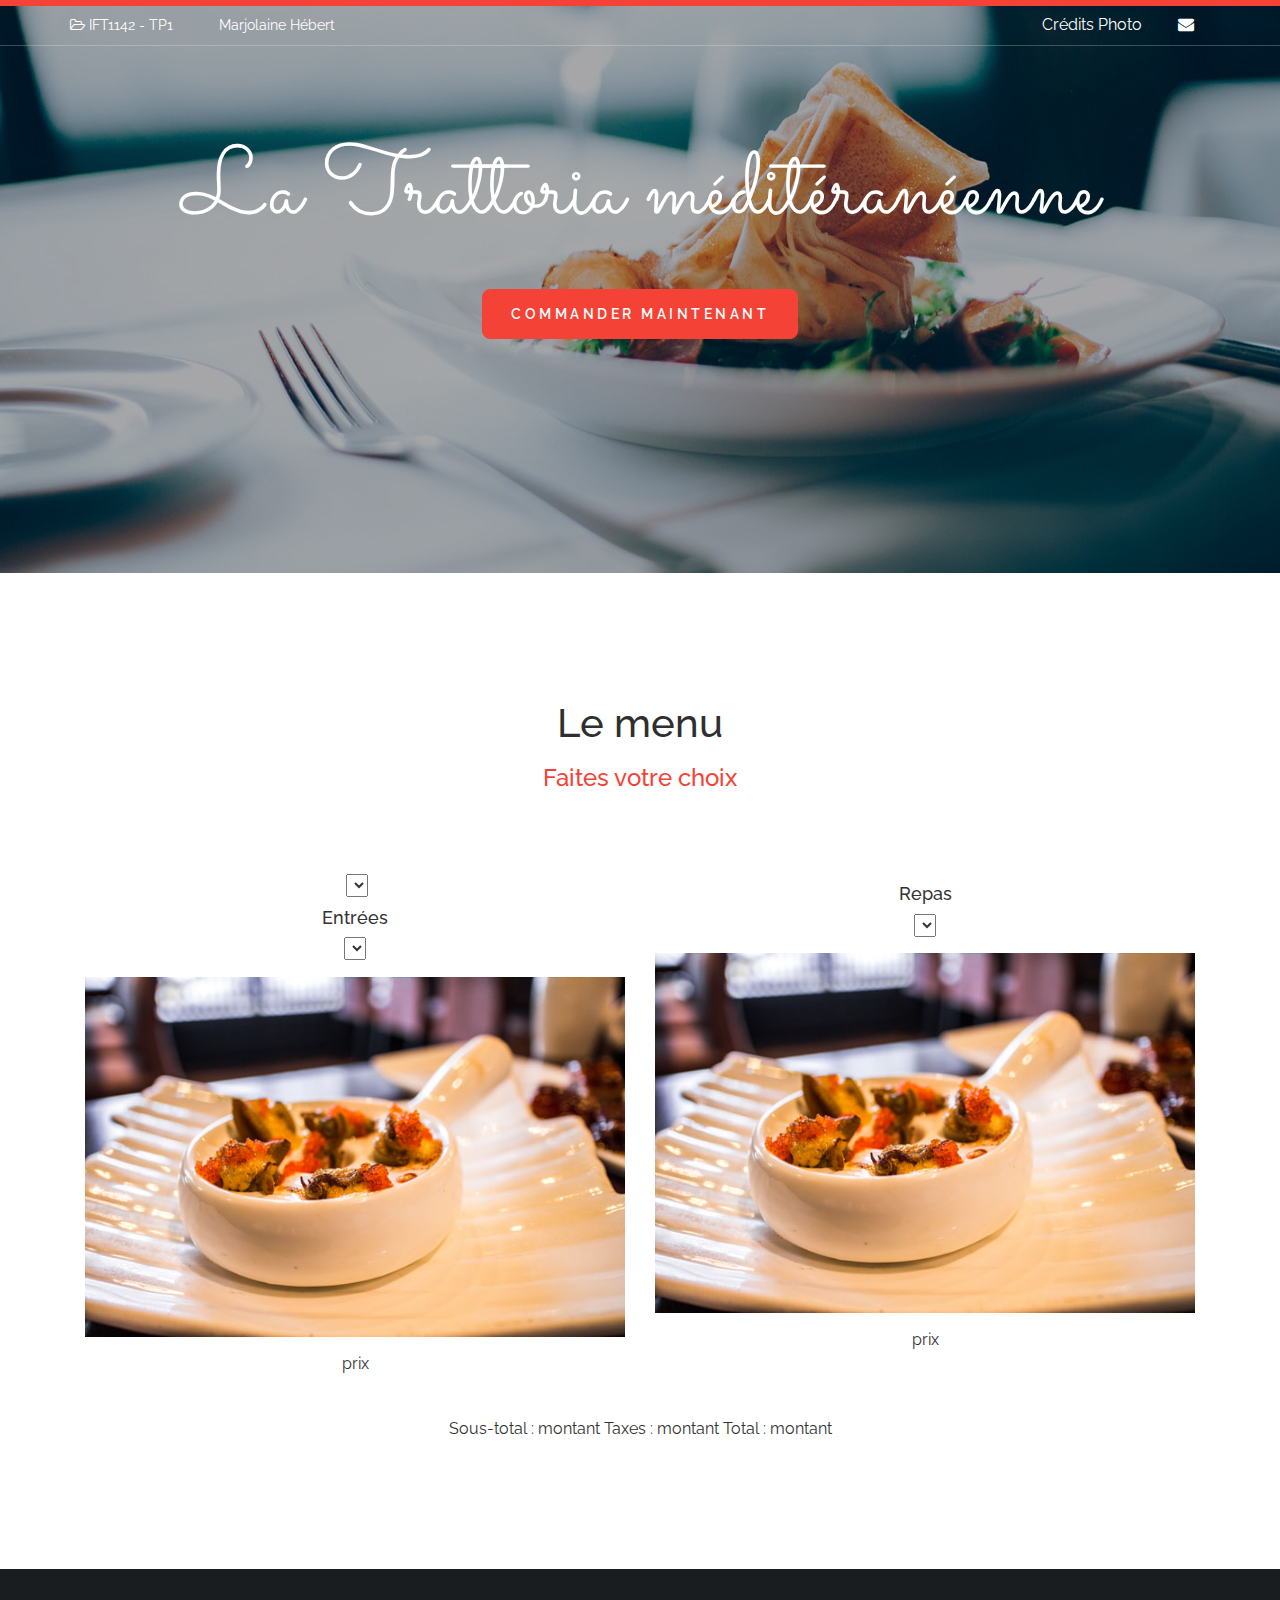
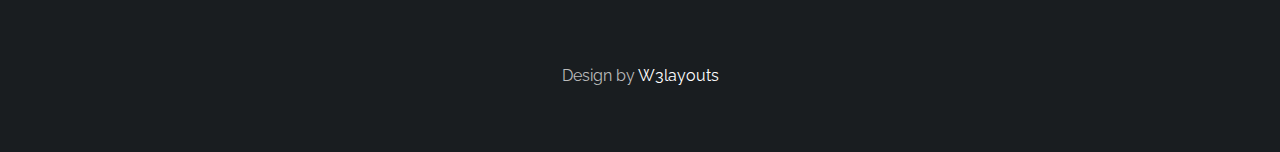
==== index.html @ 5210edce "index" ====
<!--A Design by W3layouts
Author: W3layout
Author URL: http://w3layouts.com
License: Creative Commons Attribution 3.0 Unported
License URL: http://creativecommons.org/licenses/by/3.0/
-->
<!DOCTYPE html>
<html lang="en">
<head>
	<title>IFT1142-TP1 - Marjolaine Hébert</title>
<meta name="viewport" content="width=device-width, initial-scale=1">
<meta http-equiv="Content-Type" content="text/html; charset=utf-8" />
<meta name="keywords" content="TP1 effectué par Marjolaine Hébert dans le cours IFT1142" />
<!-- bootstrap-css -->
<link href="css/bootstrap.css" rel="stylesheet" type="text/css" media="all" />
<!-- css -->
<link rel="stylesheet" href="css/style.css" type="text/css" media="all" />
<!-- font-awesome icons -->
<link href="css/font-awesome.css" rel="stylesheet"> 
<!-- light-box -->
<link rel="stylesheet" href="css/lightbox.css">
<script src="js/SmoothScroll.min.js"></script>
</head>

<body onLoad="chargerSel();">
	<!-- banniere -->
	<div class="banner bordure-rouge">
		<!-- identification -->
		<div class="top-banner">
			<div class="container">
				<div class="top-banner-left">
					<ul>
						<li><i class="fa fa-folder-open-o" aria-hidden="true"></i> IFT1142 - TP1</li>
						<li>Marjolaine Hébert</li>
					</ul>
				</div>
				<div class="top-banner-right">
					<ul>
						<li><a href="credits.html">Crédits Photo</li>
						<li><a class="facebook" href="mailto:marjolaine.hebert@umontreal.ca"><i class="fa fa-envelope" aria-hidden="true"></i></a></li>
					</ul>
				</div>
			</div>
		</div>
		<!-- grosse image avec texte et bouton dessus -->
		<div class="header">
			<div class="container">
				<div class="logo grand-titre">
					<h1>
						<a href="index.html">La Trattoria méditéranéenne</a>
					</h1>
					<a class="btn btn-primary" href="index.html#menu">Commander maintenant</a>
				</div>
			</div>
		</div>
	</div>
	<!-- //banniere -->

	<!-- Le menu -->
	<div class="services" id="menu">
		<div class="container py-xl">
			<div class="services-heading">
				<h2>Le menu</h2>
				<h3 class="rouge text-center pb-lg">Faites votre choix</h3>
			</div>
			
			<!-- conteneur les entrées -->
			<div id="plat-entree" class="col-sm-6 pb-md text-center">
				<img src="" id="imgEntree">
				<select id="selEntree" onChange="choixEntree();"></select>
				<h4>Entrées</h4>
				<select></select>
				<img src="images/escargots.jpg" class="img-responsive py-sm">
				<p>prix</p>
			</div>

			<!-- conteneur plats principaux -->
			<div id="plat-entree" class="col-sm-6 pb-md text-center">
				<h4>Repas</h4>
				<select></select>
				<img src="images/escargots.jpg" class="img-responsive py-sm">
				<p>prix</p>
			</div>

			<!-- conteneur prix -->
			<div id="afficher-prix" class="col-xs-12 col-12 text-center">
				Sous-total : montant
				Taxes : montant
				Total : montant
			</div>
			
		</div>
	</div>
	<!-- //menu -->
	
	<!-- footer -->
	<div class="w3-agile-footer">
		<div class="container">
			<div class="agileits-w3layouts-copyright">
				<p>Design by <a href="http://w3layouts.com/"> W3layouts</a> </p>
			</div>
		</div>
	</div>
	<!-- //footer -->
</body>	
</html>
---- css/style.css ----
/*--A Design by W3layouts 
Author: W3layout
Author URL: http://w3layouts.com
License: Creative Commons Attribution 3.0 Unported
License URL: http://creativecommons.org/licenses/by/3.0/
--*/

@import url('https://fonts.googleapis.com/css2?family=Oswald:wght@200;300;400;469;500;600;700&family=Playfair+Display:ital,wght@0,400;0,500;0,600;0,700;0,800;0,900;1,400;1,500;1,600;1,700;1,800;1,900&family=Sacramento&display=swap');
@import url('https://fonts.googleapis.com/css2?family=Raleway:ital,wght@0,100;0,200;0,300;0,400;0,500;0,600;0,700;0,800;0,900;1,100;1,200;1,300;1,400;1,500;1,600;1,700;1,800;1,900&display=swap');
@import url('https://fonts.googleapis.com/css2?family=Sacramento&display=swap');


body a {
  transition: 0.5s all;
  -webkit-transition: 0.5s all;
  -o-transition: 0.5s all;
  -moz-transition: 0.5s all;
  -ms-transition: 0.5s all;
}
html, body{
    font-size: 100%;
	font-family: 'Raleway', sans-serif;
}
body{
	background:#FFFFFF;
}
/* bootstrap fix */
.btn{
    margin-top:3em;
    margin-bottom:3em; 
    text-transform:uppercase;
    font-weight:600;
    letter-spacing: 0.25em;
    padding:1em 2em;
    border-radius: 8px;
}
.btn-primary {
    color: #fff;
    background-color: #f44336;
    border-color: #f44336;
  }
  .btn-primary:hover,
  .btn-primary:focus,
  .btn-primary.focus,
  .btn-primary:active,
  .btn-primary.active,
  .open > .dropdown-toggle.btn-primary {
    color: #fff;
    background-color: #2f2f2f;
    border-color: #2f2f2f;
  }
.blanc{color:white;}
.rouge{color:#f44336;}
.bordure-rouge{border-top:6px solid #F44336}
.text-center{text-align: center;}
.align-center{margin-left:auto; margin-right:auto;}

.w3layouts-banner-top{
    padding: .2em 0;
    background: #F44336;
}
/*-- banner --*/
.banner{
    background: url(../images/1.jpg) no-repeat 0px 0px;
    background-size: cover;
    padding: 0em 0 12em;
}
.top-banner-left{
	float:left;
	width:40%;
}
.top-banner-left ul{
	padding:0;
	margin:0;
}
.top-banner-left ul li{
	display:inline-block;
	color:#fff;
	font-size:.875em;
}
.top-banner-left ul li a{
    color: #fff;
    font-size: 1em;
	text-decoration:none;
}
.top-banner-left ul li:nth-child(2) {
    margin-left: 3em;
}
.top-banner {
    padding: .5em 0;
    border-bottom: solid 1px rgba(255, 255, 255, 0.23);
}
.top-banner-right{
	float:right;
}
.top-banner-right ul{
	padding:0;
	margin:0;
}
.top-banner-right ul li{
	display:inline-block;
	margin:0 1em;
}
.top-banner-right ul li:nth-child(4){
	margin-right:0;
}
.top-banner-right ul li a{
	color:#fff;
	font-size:1em;
}
.top-banner-right ul li a:hover{
	color:#fd5c63;
}
.logo{
    float: left;
    margin: 1em 0 0 0;
}
.logo h1{
	margin:0;
}
.logo h1 a{
	color:#fff;
	font-size:1em;
	text-decoration:none;
	font-family: 'Sacramento', cursive;
}
.grand-titre{
    margin-top:6em;
    text-align: center;
    margin-left:auto; margin-right:auto;
    float:none;
}
.grand-titre h1 a{
    font-size:6rem !important;
}
/*-- top-nav --*/
.top-nav {
    margin: 2em 0 0 0;
	float: right;
}
.top-nav ul{
    padding: 0;
    margin: 0;
}
.top-nav ul li{
    display: inline-block;
    margin: 0 1em;
    /*float: left;*/
}
.top-nav ul li:nth-child(6){
	margin-right:0;
}
ul.nav.navbar-nav {
    float: right;
}
.navbar-default{
	background:none;
	border:none;
}
.navbar-default .navbar-nav > .open > a, .navbar-default .navbar-nav > .open > a:hover, .navbar-default .navbar-nav > .open > a:focus {
    background: none !important;
    box-shadow: 1px 0px 0px 0px rgba(72, 72, 72, 0);
}
.top-nav ul li a{
    color: #fff !important;
    font-size: 1em;
    margin: 0;
    text-decoration: none;
    padding: 0;
    font-weight: 700;
}
.top-nav ul li a:hover{
    color: #F44336 !important;
}
.top-nav ul li a.active{
    color: #F44336 !important;
}
ul.dropdown-menu {
    background: rgba(0, 0, 0, 0.24);
    box-shadow: 0 0 0;
    border: none;
    margin: 0;
    top: 2em;
    left: 0;
    min-width: 90px;
}
.dropdown-menu > li > a {
    display: block;
    padding: 0px 0px !important;
    clear: both;
    margin: .2em 0 !important;
    font-weight: normal;
    line-height: 1.42857143;
    color: #FFF !important;
    border: none !important;
}
.dropdown-menu > li > a:hover, .dropdown-menu > li > a:focus {
    background: none;
}
.dropdown-submenu {
    position: relative;
}

.dropdown-submenu>.dropdown-menu {
    top: 0;
    left: 103%;
    margin-top: -6px;
    margin-left: -1px;
    -webkit-border-radius: 0 6px 6px 6px;
    -moz-border-radius: 0 6px 6px;
    border-radius: 0 6px 6px 6px;
}

.dropdown-submenu:hover>.dropdown-menu {
    display: block;
}

.dropdown-submenu>a:after {
    display: block;
    content: " ";
    float: right;
    width: 0;
    height: 0;
    border-color: transparent;
    border-width: 5px 0 5px 5px;
    margin-top: 5px;
    margin-right: -10px;
}

.dropdown-submenu:hover>a:after {
    border-left-color: #fff;
}

.dropdown-submenu.pull-left {
    float: none;
}

.dropdown-submenu.pull-left>.dropdown-menu {
    left: -100%;
    margin-left: 10px;
    -webkit-border-radius: 6px 0 6px 6px;
    -moz-border-radius: 6px 0 6px 6px;
    border-radius: 6px 0 6px 6px;
}
.caret {
    margin-left: 14px;
}
.banner-slider {
    margin: 3em 0 0 0;
}
.agileits-banner-info{
    margin: 0 auto;
    text-align: center;
    width: 62%;
}
.agileits-banner-info h3{
    color: #FFFFFF;
    font-size: 2em;
    margin: 0;
    font-weight: 400;
    font-family: 'Raleway', sans-serif;
}
.agileits-banner-info p{
    color: #ffffff;
    font-size: .875em;
    margin: 1em 0 0 0;
    line-height: 1.8em;
    font-weight: 700;
    letter-spacing: 1px;
}
.agileits-banner-info a {
    color: #FFFFFF;
    font-size: 1em;
    padding: .5em 1em;
    display: inline-block;
    border: solid 2px #f44336;
    /*width: 15%;*/
    text-align: center;
    text-decoration: none;
    margin: 2em auto 0;
    font-weight: 700;
    letter-spacing: 1px;
    background: #f44336;
}
.agileits-banner-info a:hover{
    border: solid 2px #FFFFFF;
    background: none;
    color: #FFFFFF;
}
/* -- paddings --*/
.pt-sm{padding-top:1em;}
.pt-md{padding-top:2em;}
.pt-lg{padding-top:3em;}
.pt-xl{padding-top:4em;}

.pb-sm{padding-bottom:1em;}
.pb-md{padding-bottom:2em;}
.pb-lg{padding-bottom:3em;}
.pb-xl{padding-bottom:4em;}

.pl-sm{padding-left:1em;}
.pl-md{padding-left:2em;}
.pl-lg{padding-left:3em;}
.pl-xl{padding-left:4em;}

.pr-sm{padding-right:1em;}
.pr-md{padding-right:2em;}
.pr-lg{padding-right:3em;}
.pr-xl{padding-right:4em;}

.py-sm{padding-top:1em; padding-bottom:1em;}
.py-md{padding-top:2em; padding-bottom:2em;}
.py-lg{padding-top:3em; padding-bottom:3em;}
.py-xl{padding-top:4em; padding-bottom:4em;}

.px-sm{padding-top:1em; padding-bottom:1em;}
.px-md{padding-top:2em; padding-bottom:2em;}
.px-lg{padding-top:3em; padding-bottom:3em;}
.px-xl{padding-top:4em; padding-bottom:4em;}


/*--slider--*/
#slider2,
#slider3 {
  box-shadow: none;
  -moz-box-shadow: none;
  -webkit-box-shadow: none;
  margin: 0 auto;
}
.rslides_tabs li:first-child {
  margin-left: 0;
}
.rslides_tabs .rslides_here a {
  background: rgba(255,255,255,.1);
  color: #fff;
  font-weight: bold;
}
.events {
  list-style: none;
}
.callbacks_container {
  position: relative;
  float: left;
  width: 100%;
}
.callbacks {
  position: relative;
  list-style: none;
  overflow: hidden;
  width: 100%;
  padding: 0;
  margin: 0;
}
.callbacks li {
  position: absolute;
  width: 100%;
}
.callbacks img {
  position: relative;
  z-index: 1;
  height: auto;
  border: 0;
}
.callbacks .caption {
	display: block;
	position: absolute;
	z-index: 2;
	font-size: 20px;
	text-shadow: none;
	color: #fff;
	left: 0;
	right: 0;
	padding: 10px 20px;
	margin: 0;
	max-width: none;
	top: 10%;
	text-align: center;
}
.callbacks_nav {
    position: absolute;
    -webkit-tap-highlight-color: rgba(0,0,0,0);
    bottom: -50%;
    left: 0;
    opacity: 0.6;
    z-index: 3;
    text-indent: -9999px;
    overflow: hidden;
    text-decoration: none;
    width: 40px;
    height: 40px;
    background: transparent url("../images/arrows.png") no-repeat left top;
}
 .callbacks_nav:hover{
  	opacity: 0.3;
  }
.callbacks_nav.next {
  left: auto;
    background-position: right top;
  left: 95.5%;
 }
 .callbacks_nav.prev {
	right: auto;
	background-position:left top;
	left: 91%;
}
#slider3-pager a {
  display: inline-block;
}
#slider3-pager span{
  float: left;
}
#slider3-pager span{
	width:100px;
	height:15px;
	background:#fff;
	display:inline-block;
	border-radius:30em;
	opacity:0.6;
}
#slider3-pager .rslides_here a {
  background: #FFF;
  border-radius:30em;
  opacity:1;
}
#slider3-pager a {
  padding: 0;
}
#slider3-pager li{
	display:inline-block;
}
.rslides {
  position: relative;
  list-style: none;
  overflow: hidden;
  width: 100%;
  padding: 0;
}
.rslides li {
  backface-visibility: hidden;
  -webkit-backface-visibility: hidden;
  position: absolute;
  display:none;
  width: 100%;
  left: 0;
  top: 0;
}
.rslides li{
  position: relative;
  display: block;
  float: left;
}
.rslides img {
  height: auto;
  border: 0;
  }
.callbacks_tabs{
    list-style: none;
    position: absolute;
    top: 132%;
    left: 47%;
    padding: 0;
    margin: 0;
    display: block;
    z-index: 999;
}
.slider-top span{
	font-weight:600;
}
.callbacks_tabs li{
    display: inline-block;
    margin: 0;
}
/*----*/
.callbacks_tabs a{
 visibility: hidden;
}
.callbacks_tabs a:after {
    content: "\f111";
    font-size: 0;
    font-family: FontAwesome;
    visibility: visible;
    display: block;
    height: 10px;
    width: 10px;
    display: inline-block;
    background: #ffffff;
    border: 2px solid #ffffff;
    border-radius: 50%;
    -webkit-border-radius: 50%;
    -o-border-radius: 50%;
    -moz-border-radius: 50%;
    -ms-border-radius: 50%;
}
.callbacks_here a:after{
    background: #f44336;
    border: 2px solid #f44336;
}
/*-- services --*/
.services,.offer,.special,.w3-agile-footer,.w3l-about-top,.different,.team,.codes,.typography,.gallery,.contact{
	padding:4em 0;
}
.services-heading h2,.w3l-offer-heading h3,.wthree-special-heading h3,.w3-about-heading h2,.w3-different-heading h3,.agileits-team-heading h3,.contact-form h3,.w3ls-contact-grids h3{
	color: #2f2f2f;
    margin: 0;
    font-size: 2.5em;
    font-family: 'Raleway', sans-serif;
    text-align: center;
}
.w3-agileits-services-grids{
	margin:4em 0 0 0;
}
.w3-agileits-services-left{
    background: url(../images/2.jpg) no-repeat 0px 0px;
    background-size: cover;
    min-height: 570px;
}
.services-right-grid {
    text-align: center;
}
i.fa.fa-anchor, i.fa.fa-comment, i.fa.fa-heartbeat,i.fa.fa-magnet,i.fa.fa-thumbs-up {
    color: #F44336;
    font-size: 2em;
}
.services-icon{
    width: 70px;
    height: 70px;
    text-align: center;
    border: solid 2px #f1f1f1;
    padding: 1.2em 0 0 0;
    margin: 0 auto;
}
/* Radial In */
.hvr-radial-in {
  display: inline-block;
  vertical-align: middle;
  -webkit-transform: translateZ(0);
  transform: translateZ(0);
  box-shadow: 0 0 1px rgba(0, 0, 0, 0);
  -webkit-backface-visibility: hidden;
  backface-visibility: hidden;
  -moz-osx-font-smoothing: grayscale;
  position: relative;
  overflow: hidden;
  background: #F44336;
  -webkit-transition-property: color;
  transition-property: color;
  -webkit-transition-duration: 0.3s;
  transition-duration: 0.3s;
}
.hvr-radial-in:before {
    content: "";
    position: absolute;
    z-index: -1;
    top: 0;
    left: 0;
    right: 0;
    bottom: 0;
    background: #ffffff;
    border-radius: 100%;
    -webkit-transform: scale(2);
    transform: scale(2);
    -webkit-transition-property: transform;
    transition-property: transform;
    -webkit-transition-duration: 0.3s;
    transition-duration: 0.3s;
    -webkit-transition-timing-function: ease-out;
    transition-timing-function: ease-out;
}
.hvr-radial-in:hover, .hvr-radial-in:focus, .hvr-radial-in:active {
  color: white;
}
.services-right-grid:hover div.hvr-radial-in:before{
  -webkit-transform: scale(0);
  transform: scale(0);	
}
.services-right-grid:hover i.fa.fa-anchor,.services-right-grid:hover i.fa.fa-comment,.services-right-grid:hover i.fa.fa-heartbeat,.services-right-grid:hover i.fa.fa-magnet,.services-right-grid:hover  i.fa.fa-thumbs-up{
	color:#FFFFFF;
	transition: 0.5s all;
	-webkit-transition: 0.5s all;
	-o-transition: 0.5s all;
	-moz-transition: 0.5s all;
	-ms-transition: 0.5s all;	
}
.services-icon-info h5{
    color: #2f2f2f;
    font-size: 1em;
    font-weight: 600;
    margin: 1em 0 0 0;
}
.services-right-grids:nth-child(2){
	margin:2em 0;
}
.services-icon-info p{
    color: #999999;
    font-size: 1em;
    margin: 1em 0 0 0;
}
/*-- //services --*/
/*-- offer --*/
.offer{
	background:url(../images/3.jpg) no-repeat 0px 0px;
	background-size:cover;
	text-align:center;
}
.jarallax {
    position: relative;
    background-size: cover;
    background-repeat: no-repeat;
    background-position: 50% 50%;
}
.w3l-offer-heading h3 {
    color: #FFFFFF;
}
.agileinfo-offer-grid {
    margin: 4em 0 0 0;
}
.agileinfo-offer-grid h4 {
    color: #FFFFFF;
    background: #F44336;
    width: 100px;
    height: 100px;
    margin: 0 auto;
    line-height: 3em;
    font-size: 2em;
    font-weight: 700;
    border-radius: 50%;
	-webkit-border-radius: 50%;
	-ms-border-radius: 50%;
	-moz-border-radius: 50%;
	-o-border-radius: 50%;
}
.agileinfo-offer-grid h4 span {
    font-weight: 100;
}
.agileinfo-offer-grid h5{
    color: #FFFFFF;
    font-size: 1.5em;
    margin: 1em 0;
    font-weight: 700;
}
.agileinfo-offer-grid p{
    color: #FFFFFF;
    font-size: 1em;
    margin: 0 auto;
    line-height: 1.8em;
    width: 60%;
}
/*-- //offer --*/
/*-- special --*/
.special-grids{
	margin:4em 0 0 0;
}
.w3-agileits-special-grid-info{
    position: relative;
    overflow: hidden;
    padding: .5em;
    margin: 0 .5em;
    border: solid 5px #ececec;
}
.w3-agileits-special-grid-info img{
	width:100%;
}
.agile-special-grid-text h5{
    color: #2f2f2f;
    font-size: 1em;
    margin: 1em 0 0 0;
    line-height: 1.4em;
    font-weight: 700;
}
.agile-special-grid-text p{
    color: #f44336;
    font-size: 2em;
    margin: 1em 0 0 0;
    font-weight: 700;
}
.agile-special-grid-text p del{
    color: #999999;
    font-weight: 100;
}
.owl-theme .owl-controls {
    margin-top: 30px !important;
}
/*-- //special --*/
/*-- footer --*/
.w3-agile-footer{
    background: #191d20;
}
.footer-grid-heading h4{
    color: #ffffff;
    font-size: 2em;
    margin: 0;
}
.footer-grid-info {
    margin: 1em 0 0 0;
}
.footer-grid-info  p{
	margin:0;
    font-size: 1em;
    color: #BBBBBB;
    line-height: 1.8em;
}
.footer-grid-info p span{
	display:block;
}
.footer-grid-info p span a{
    color: #BBBBBB;	
	text-decoration:none;
}
.footer-grid-info p span a:hover{
    color: #ffffff;
}
.footer-grid-info ul{
	padding:0;
	margin:0;
}
.footer-grid-info ul li{
	display:block;
}
.footer-grid-info ul li a{
    font-size: 1em;
    color: #BBBBBB;
    line-height: 1.8em;
	text-decoration:none;
}
.footer-grid-info ul li a:hover{
	color: #ffffff;
}
.social-grid{
    margin: 1em 0 0 0;	
}
.social {
    margin: 1em 0 0 0;
}
.social ul{
	padding:0;
	margin:0;
}
.social ul li{
	display:inline-block;
}
.social ul li a {
	color: #333;
    text-align: center;
}
.social ul li a i.fa.fa-facebook{
    height: 40px;
    width: 40px;
    background: #383838;
    line-height: 40px;
    color: #FFF;
    border-radius: 50%;
	-webkit-border-radius: 50%;
	-moz-border-radius: 50%;
	-o-border-radius: 50%;
	-ms-border-radius: 50%;
	transition:0.5s all;
	-webkit-transition:0.5s all;
	-moz-transition:0.5s all;
	-o-transition:0.5s all;
	-ms-transition:0.5s all;
}
.social ul li a i.fa.fa-facebook:hover {
    height: 40px;
    width: 40px;
    line-height: 40px;
	background: #3b5998;
}
.social ul li a i.fa.fa-twitter{
    height: 40px;
    width: 40px;
    background: #383838;
    line-height: 40px;
    color: #FFF;
    border-radius: 50%;
	-webkit-border-radius: 50%;
	-moz-border-radius: 50%;
	-o-border-radius: 50%;
	-ms-border-radius: 50%;
	transition:0.5s all;
	-webkit-transition:0.5s all;
	-moz-transition:0.5s all;
	-o-transition:0.5s all;
	-ms-transition:0.5s all;
}
.social ul li a i.fa.fa-twitter:hover{
    height: 40px;
    width: 40px;
    line-height: 40px;
	background: #1da1f2;
}
.social ul li a i.fa.fa-rss{
    height: 40px;
    width: 40px;
    background: #383838;
    line-height: 40px;
    color: #FFF;
    border-radius: 50%;
	-webkit-border-radius: 50%;
	-moz-border-radius: 50%;
	-o-border-radius: 50%;
	-ms-border-radius: 50%;
	transition:0.5s all;
	-webkit-transition:0.5s all;
	-moz-transition:0.5s all;
	-o-transition:0.5s all;
	-ms-transition:0.5s all;
}
.social ul li a i.fa.fa-rss:hover{
    height: 40px;
    width: 40px;
    line-height: 40px;
	background: #f26522;
}
.social ul li a i.fa.fa-vk{
    height: 40px;
    width: 40px;
    background: #383838;
    line-height: 40px;
    color: #FFF;
    border-radius: 50%;
	-webkit-border-radius: 50%;
	-moz-border-radius: 50%;
	-o-border-radius: 50%;
	-ms-border-radius: 50%;
	transition:0.5s all;
	-webkit-transition:0.5s all;
	-moz-transition:0.5s all;
	-o-transition:0.5s all;
	-ms-transition:0.5s all;
}
.social ul li a i.fa.fa-vk:hover{
    height: 40px;
    width: 40px;
    line-height: 40px;
	background: #45668e;
}
.social ul li:nth-child(2){
	margin:0 .5em;
}
.social ul li:nth-child(3){
	margin:0 .5em 0 0;
}
.footer-grid-info form input[type="email"] {
    background: #fff;
    box-shadow: none !important;
    padding: 10px 10px;
    color: #BBBBBB;
    font-size: .875em;
    width: 100% !important;
    font-weight: 400;
    border: 1px solid #BBBBBB;
    margin: 0 0 1em 0;
}
.footer-grid-info form input[type="email"]:focus {
    outline: none;
}
.footer-grid-info form input[type="submit"] {
    border: solid 2px #F44336;
    color: #ffffff;
    font-size: 1em;
    padding: .4em 2em;
    text-decoration: none;
    background: #F44336;
	transition:0.5s all;
	-webkit-transition:0.5s all;
	-moz-transition:0.5s all;
	-o-transition:0.5s all;
	-ms-transition:0.5s all;
}
.footer-grid-info form input[type="submit"]:hover{
	color:#FFFFFF;
	border: solid 2px #FFFFFF;
	background:none;
}
.agileits-w3layouts-copyright {
    text-align: center;
    margin: 2em 0 0 0;
}
.agileits-w3layouts-copyright p{
	margin:0;
    font-size: 1em;
    color: #BBBBBB;
}
.agileits-w3layouts-copyright p a{
    color: #FFFFFF;	
	text-decoration:none;
}
.agileits-w3layouts-copyright p a:hover{
	color: #BBBBBB;
}
/*-- //footer --*/
/*-- to-top --*/
#toTop {
	display: none;
	text-decoration: none;
	position: fixed;
	bottom: 20px;
	right: 2%;
	overflow: hidden;
	z-index: 999; 
	width: 40px;
	height: 40px;
	border: none;
	text-indent: 100%;
	background: url(../images/arrow.png) no-repeat 0px 0px;
}
#toTopHover {
	width: 40px;
	height: 40px;
	display: block;
	overflow: hidden;
	float: right;
	opacity: 0;
	-moz-opacity: 0;
	filter: alpha(opacity=0);
}
/*-- //to-top --*/
/*-- about --*/
.about-banner{
    padding: 0em 0 2em !important;
}
.w3-about-heading h2 {
	color:#FFFFFF;
}
.w3ls-about-info img{
	width:100%;
}
.w3ls-about-info p{
	color:#999999;
	margin:1em 0 0 ;
	font-size:1em;
	line-height:1.8em;
}
/*-- //about --*/
/*-- different --*/
.different{
    background: url(../images/1.jpg) no-repeat 0px 0px;
    background-size: cover;
}
.w3-different-heading h3{
    color: #FFF;
}
.w3agile-different-info p{
    text-align: center;
    margin: 3em auto 0;
    font-size: 1em;
    color: #FFFFFF;
    width: 73%;
    line-height: 1.8em;	
}
.w3agile-button {
    margin: 3em 0 0 0;
    text-align: center;
}
.w3agile-button a{
    border: solid 2px #f44336;
    color: #FFFFFF;
    font-size: 1em;
    padding: .5em 2em;
    text-decoration: none;
    background: #f44336;
}
.w3agile-button a:hover{
    border: solid 2px #FFFFFF;
    color: #FFFFFF;
	background:none;
}
.jarallax {
    position: relative;
    background-size: cover;
    background-repeat: no-repeat;
    background-position: 50% 50%;
}
/*-- //different --*/
/*-- team --*/
.team{
    padding: 4em 0;
}
.team-heading{
	text-align:center;
}
.team-grids {
    margin: 4em 0 0 0;
}
.ih-item.circle {
    position: relative;
    width: 220px;
    height: 220px;
    border-radius: 50%;
	-webkit-border-radius: 50%;
	-moz-border-radius: 50%;
	-o-border-radius: 50%;
	-ms-border-radius: 50%;
    margin: 0 auto;
}
.ih-item.circle .img {
  position: relative;
  width: 220px;
  height: 220px;
  border-radius: 50%;
}
.ih-item.circle .img:before {
  position: absolute;
  display: block;
  content: '';
  width: 100%;
  height: 100%;
  border-radius: 50%;
  box-shadow: inset 0 0 0 16px rgba(255, 255, 255, 0.6), 0 1px 2px rgba(0, 0, 0, 0.3);
  -webkit-transition: all 0.35s ease-in-out;
  -moz-transition: all 0.35s ease-in-out;
  transition: all 0.35s ease-in-out;
}
.ih-item.circle .img img {
    border-radius: 50%;
    width: 100%;
}
.ih-item.circle .info {
  position: absolute;
  top: 0;
  bottom: 0;
  left: 0;
  right: 0;
  text-align: center;
  border-radius: 50%;
  -webkit-backface-visibility: hidden;
  backface-visibility: hidden;
}
.ih-item.circle.effect10 .img {
  z-index: 11;
  -webkit-transform: scale(1);
  -moz-transform: scale(1);
  -ms-transform: scale(1);
  -o-transform: scale(1);
  transform: scale(1);
  -webkit-transition: all 0.35s ease-in-out;
  -moz-transition: all 0.35s ease-in-out;
  transition: all 0.35s ease-in-out;
}
.ih-item.circle.effect10.colored .info {
  background: #1a4a72;
}
.ih-item.circle.effect10 .info {
    background: #F44336;
    opacity: 0;
    -webkit-transform: scale(0);
    -moz-transform: scale(0);
    -ms-transform: scale(0);
    -o-transform: scale(0);
    transform: scale(0);
    -webkit-transition: all 0.35s ease-in-out;
    -moz-transition: all 0.35s ease-in-out;
    transition: all 0.35s ease-in-out;
}
.ih-item.circle.effect10 .info h3 {
  color: #fff;
  position: relative;
  letter-spacing: 2px;
  font-size: 22px;
  text-shadow: 0 0 1px white, 0 1px 2px rgba(0, 0, 0, 0.3);
}
.ih-item.circle.effect10 .info p {
  color: #bbb;
  font-style: italic;
  font-size: 12px;
  border-top: 1px solid rgba(255, 255, 255, 0.5);
}
.ih-item.circle.effect10:hover .info {
  visibility: visible;
  opacity: 1;
  -webkit-transform: scale(1);
  -moz-transform: scale(1);
  -ms-transform: scale(1);
  -o-transform: scale(1);
  transform: scale(1);
}

.ih-item.circle.effect10.top_to_bottom .info h3 {
  margin: 0 30px;
  padding: 25px 0 0 0;
  height: 78px;
}
.ih-item.circle.effect10.top_to_bottom .info p {
  margin: 0 30px;
  padding: 5px;
}
.ih-item.circle.effect10.top_to_bottom:hover .img {
  -webkit-transform: translateY(50px) scale(0.5);
  -moz-transform: translateY(50px) scale(0.5);
  -ms-transform: translateY(50px) scale(0.5);
  -o-transform: translateY(50px) scale(0.5);
  transform: translateY(50px) scale(0.5);
}

.ih-item.circle.effect10.bottom_to_top .info h3 {
    margin: 6.5em 0 1em 0;
    font-size: 1.2em;
    color: #FFF;
    font-weight: 700;
}
.ih-item.circle.effect10.bottom_to_top .info p {
  margin: 0 30px;
  padding: 5px;
}
.ih-item.circle.effect10.bottom_to_top:hover .img {
  -webkit-transform: translateY(-50px) scale(0.5);
  -moz-transform: translateY(-50px) scale(0.5);
  -ms-transform: translateY(-50px) scale(0.5);
  -o-transform: translateY(-50px) scale(0.5);
  transform: translateY(-50px) scale(0.5);
}
.team-icons ul{
	padding:0;
	margin:0;
}
.team-icons ul li{
	display:inline-block;
}
.team-icons ul li:nth-child(2){
	margin:0 1em;
}
.team-icons ul li a{
	color: #FFFFFF;
    text-align: center;	
}
.team-icons ul li a:hover{
	opacity:.5;
}
/*-- //team --*/
/*-- icons --*/
.codes a {
    color: #999;
}
.icon-box {
    padding: 8px 15px;
    background: rgba(149, 149, 149, 0.18);
    margin: 1em 0 1em 0;
    border: 5px solid #ffffff;
    text-align: left;
    -moz-box-sizing: border-box;
    -webkit-box-sizing: border-box;
    box-sizing: border-box;
    font-size: 1em;
    transition: 0.5s all;
    -webkit-transition: 0.5s all;
    -o-transition: 0.5s all;
    -ms-transition: 0.5s all;
    -moz-transition: 0.5s all;
    cursor: pointer;
} 
.icon-box:hover {
	background: #f44336;
    transition: 0.5s all;
    -webkit-transition: 0.5s all;
    -o-transition: 0.5s all;
    -ms-transition: 0.5s all;
    -moz-transition: 0.5s all;
}
.icon-box:hover i.fa {
	color:#fff !important;
}
.icon-box:hover a.agile-icon {
	color:#fff !important;
}
.codes .bs-glyphicons li {
    float: left;
    width: 12.5%;
    height: 115px;
    padding: 10px; 
    line-height: 1.4;
    text-align: center;  
    font-size: 12px;
    list-style-type: none;	
}
.codes .bs-glyphicons .glyphicon {
    margin-top: 5px;
    margin-bottom: 10px;
    font-size: 24px;
}
.codes .glyphicon {
    position: relative;
    top: 1px;
    display: inline-block;
    font-family: 'Glyphicons Halflings';
    font-style: normal;
    font-weight: 400;
    line-height: 1;
    -webkit-font-smoothing: antialiased;
    -moz-osx-font-smoothing: grayscale;
	color: #777;
} 
.codes .bs-glyphicons .glyphicon-class {
    display: block;
    text-align: center;
    word-wrap: break-word;
}
h3.icon-subheading {
    font-size: 2em;
    color: #f44336 !important;
    margin: 30px 0 15px;
}
h3.agileits-icons-title {
    text-align: center;
    font-size: 2em;
    color: #2f2f2f;
    font-weight: 700;
    margin: 0;
}
.icons a {
    color: #999;
}
.icon-box i {
    margin-right: 10px !important;
    font-size: 20px !important;
    color: #282a2b !important;
}
.icons .bs-glyphicons li {
    float: left;
    width: 18%;
    height: 115px;
    padding: 10px;
    line-height: 1.4;
    text-align: center;
    font-size: 12px;
    list-style-type: none;
    background:rgba(149, 149, 149, 0.18);
    margin: 1%;
}
.icons .bs-glyphicons .glyphicon {
    margin-top: 5px;
    margin-bottom: 10px;
    font-size: 24px;
	color: #282a2b;
}
.icons .glyphicon {
    position: relative;
    top: 1px;
    display: inline-block;
    font-family: 'Glyphicons Halflings';
    font-style: normal;
    font-weight: 400;
    line-height: 1;
    -webkit-font-smoothing: antialiased;
    -moz-osx-font-smoothing: grayscale;
	color: #777;
} 
.icons .bs-glyphicons .glyphicon-class {
    display: block;
    text-align: center;
    word-wrap: break-word;
}
ul.bs-glyphicons-list {
    padding: 0;
    margin: 0;
}
/*-- //icons --*/
/*-- typography --*/
h3.hdg {
    font-size: 2.5em;
	color:#000 !important;
}
.show-grid [class^=col-] {
    background: #fff;
  text-align: center;
  margin-bottom: 10px;
  line-height: 2em;
  border: 10px solid #f0f0f0;
}
.show-grid [class*="col-"]:hover {
  background: #e0e0e0;
}
.grid_3{
	margin-bottom:2em;
}
.xs h3, h3.m_1{
	color:#000;
	font-size:1.7em;
	font-weight:300;
	margin-bottom: 1em;
}
.grid_3 p{
  color: #555;
  font-size: 0.85em;
  margin-bottom: 1em;
  font-weight: 300;
}
.grid_4{
	background:none;
}
.label {
  font-weight: 300 !important;
  border-radius:4px;
}  
.grid_5{
	background:none;
	padding:2em 0;
}
.grid_5 h3, .grid_5 h2, .grid_5 h1, .grid_5 h4, .grid_5 h5, h3.hdg {
	margin-bottom:1em;
	color: #333;
}
.table > thead > tr > th, .table > tbody > tr > th, .table > tfoot > tr > th, .table > thead > tr > td, .table > tbody > tr > td, .table > tfoot > tr > td {
  border-top: none !important;
}
.tab-content > .active {
  display: block;
  visibility: visible;
}
.pagination > .active > a, .pagination > .active > span, .pagination > .active > a:hover, .pagination > .active > span:hover, .pagination > .active > a:focus, .pagination > .active > span:focus {
  z-index: 0;
}
.badge-primary {
  background-color: #03a9f4;
}
.badge-success {
  background-color: #8bc34a;
}
.badge-warning {
  background-color: #ffc107;
}
.badge-danger {
  background-color: #e51c23;
}
.grid_3 p{
  line-height: 2em;
  color: #888;
  font-size: 0.9em;
  margin-bottom: 1em;
  font-weight: 300;
}
.bs-docs-example {
  margin: 1em 0;
}
section#tables  p {
 margin-top: 1em;
}
.tab-container .tab-content {
  border-radius: 0 2px 2px 2px;
  border: 1px solid #e0e0e0;
  padding: 16px;
  background-color: #ffffff;
}
.table td, .table>tbody>tr>td, .table>tbody>tr>th, .table>tfoot>tr>td, .table>tfoot>tr>th, .table>thead>tr>td, .table>thead>tr>th {
  padding: 15px!important;
}
.table > thead > tr > th, .table > tbody > tr > th, .table > tfoot > tr > th, .table > thead > tr > td, .table > tbody > tr > td, .table > tfoot > tr > td {
  font-size: 0.9em;
  color: #555;
  border-top: none !important;
}
.tab-content > .active {
  display: block;
  visibility: visible;
}
.label {
  font-weight: 300 !important;
}
.label {
  padding: 4px 6px;
  border: none;
  text-shadow: none;
}
.nav-tabs {
  margin-bottom: 1em;
}
.alert {
  font-size: 0.85em;
}
h1.t-button,h2.t-button,h3.t-button,h4.t-button,h5.t-button {
	line-height:1.8em;
  margin-top:0.5em;
  margin-bottom: 0.5em;
}
li.list-group-item1 {
  line-height: 2.5em;
}
.input-group {
  margin-bottom: 20px;
  }
.in-gp-tl{
	padding:0;
}
.in-gp-tb{
	padding-right:0;
}
.list-group {
  margin-bottom: 48px;
}
ol {
  margin-bottom: 44px;
}
h2.typoh2{
    margin: 0 0 10px;
}
@media (max-width:768px){
.grid_5 {
	padding: 0 0 1em;
}
.grid_3 {
	margin-bottom: 0em;
}
}
@media (max-width:640px){
	h1, .h1, h2, .h2, h3, .h3 {
		margin-top: 0px;
		margin-bottom: 0px;
	}
	.grid_5 h3, .grid_5 h2, .grid_5 h1, .grid_5 h4, .grid_5 h5, h3.hdg, h3.bars {
		margin-bottom: .5em;
	}
	.progress {
		height: 10px;
		margin-bottom: 10px;
	}
	ol.breadcrumb li,.grid_3 p,ul.list-group li,li.list-group-item1 {
		font-size: 14px;
	}
	.breadcrumb {
		margin-bottom: 10px;
	}
	.well {
		font-size: 14px;
		margin-bottom: 10px;
	}
	h2.typoh2 {
		font-size: 1.5em;
	}
.grid_4 {
    margin-top: 30px;
}
}
@media (max-width:480px){
	.table h1 {
		font-size: 26px;
	}
	.table h2 {
		font-size: 23px;
	}
	.table h3 {
		font-size: 20px;
	}
	.label {
		font-size: 53%;
	}
	.alert,p {
		font-size: 14px;
	}
	.pagination {
		margin: 20px 0 0px;
	}
}
@media (max-width: 320px){
	.grid_4 {
		margin-top: 18px;
	}
	.alert, p,ol.breadcrumb li, .grid_3 p,.well, ul.list-group li, li.list-group-item1,a.list-group-item {
		font-size: 13px;
	}
	.alert {
		padding: 10px;
		margin-bottom: 10px;
	}
	ul.pagination li a {
		font-size: 14px;
		padding: 5px 11px !important;
	}
	.list-group {
		margin-bottom: 10px;
	}
	.well {
		padding: 10px;
	}
	.table > thead > tr > th, .table > tbody > tr > th, .table > tfoot > tr > th, .table > thead > tr > td, .table > tbody > tr > td, .table > tfoot > tr > td {
		font-size: 0.81em;
	}
	.table td, .table>tbody>tr>td, .table>tbody>tr>th, .table>tfoot>tr>td, .table>tfoot>tr>th, .table>thead>tr>td, .table>thead>tr>th {
		padding: 12px!important;
	}
	.codes .row {
		margin: 0;
	}
}
/*-- //typography --*/
/*--gallery--*/
.w3-agileits-gallery-grids.agileits-gallery-grids {
    margin: 2em 0;
}
.w3-agileits-gallery-grids:nth-child(5) {
    float: right;
}
.w3-agileits-gallery-grids a {
    display: block;
    overflow: hidden;
	position:relative;
}
.agile-b-wrapper{
    background: rgba(0, 0, 0, 0.58);
    position: absolute;
    width: 100%;
    height: 0%;
    top: 0;
    left: 0;
	transition:.5s all;
	opacity: 0;
}
.w3-agileits-gallery-grids a:hover .agile-b-wrapper{
	height: 100%;
	opacity: 1;
}
.agile-b-wrapper h5 {
    font-size: 1em;
    color: #fff;
    text-align: center;
    margin: 1.25em auto 0;
    background: #F44336;
    width: 200px;
    height: 200px;
    border-radius: 50%;
    line-height: 1.2em;
    padding:4.25em 1em;
}
.agile-b-wrapper h5 span{
	font-weight:100;
}
/*--//gallery--*/
/*-- contact --*/
.w3l-map iframe {
    width: 100%;
    min-height: 400px;
    border: none;
}
.e-mail p {
    font-size: 1em;
    margin: 1em 0 0 0;
    color: #473B3B;
    line-height: 1.8em;
    text-align: center;
}
.e-mail p a{
    color: #FD5C63;
    text-decoration: none;
}
.contact-form {
    margin: 3em 0;
}
.contact-form form {
  margin: 2em 0 0 0;
}
.contact-form input[type="text"] {
    width: 32.6%;
    color: #999999;
    background: none;
    outline: none;
    font-size: 1em;
    padding: 1em;
    margin: 0 .5em 1em 0;
    border: solid 2px #cecece;
    -webkit-appearance: none;
}
.contact-form input[type="text"]:nth-child(3) {
  margin-right: 0;
}
.contact-form textarea {
  resize: none;
  width: 100%;
  color: #999999;
  background: none;
  font-size: 1em;
  outline: none;
  padding: 1em;
  border: solid 2px #cecece;
  min-height: 150px;
  -webkit-appearance: none;
}
.contact-form input[type="submit"] {
    border: solid 2px #F44336;
    color: #ffffff;
    font-size: 1em;
    font-weight: 600;
    padding: .4em 2em;
    text-decoration: none;
    letter-spacing: 1px;
    background: #F44336;
    margin: 1em 0 0 0;
    -webkit-appearance: none;
    transition: 0.5s all;
    -webkit-transition: 0.5s all;
    -o-transition: 0.5s all;
    -moz-transition: 0.5s all;
    -ms-transition: 0.5s all;
}
.contact-form input[type="submit"]:hover {
	border: solid 2px #2f2f2f;
    background: none;
    color: #2f2f2f;
}
.agileits-address-grids {
  margin-top: 2em;
}
.agileinfo-address-grid{
  width: 80%;
  margin: 0 auto;
}
.agileinfo-address-grid h5 {
    font-size: 1em;
    margin: 0 0 1em 0;
    color: #473B3B;
    text-align: center;
    line-height: 1.5em;
    font-weight: 600;
}
.agileinfo-address-grid h5 span {
  display: block;
}
.w3-agileits-address-info-left{
  float: left;
}
.w3-agileits-address-info-left p {
    font-size: 1em;
    margin: 0;
    color: #473B3B;
    line-height: 1.8em;
}
.address-info-right {
  float: right;
}
/*-- //contact --*/
/*-- responsive --*/
@media(max-width:1080px){
	.contact-form input[type="text"] {
		width: 32.5%;
	}
}
@media(max-width:1024px){
	.agile-b-wrapper h5 {
		margin: 2.5em auto 0;
	}
}
@media(max-width:1024px){
	.agileits-banner-info {
		width: 84%;
	}
	.banner-slider {
		margin: 2em 0 0 0;
	}
	.banner {
		padding: 0em 0 8em;
	}
	.callbacks_tabs {
		top: 114%;
		left: 46%;
	}
}
@media(max-width:991px){
	.w3-agileits-services-left {
		min-height: 457px;
		width: 50%;
		margin: 0 auto 2em;
	}
	.footer-grid {
		float: left;
		width: 50%;
	}
	.footer-grid:nth-child(1),.footer-grid:nth-child(2){
		margin-bottom:2em;
	}
	.w3agile-different-info p {
		width: 100%;
	}
	.w3-agileits-gallery-grids {
		width: 50%;
		float: left;
		padding: 0 .5em;
	}
	.w3-agileits-gallery-grids.gallery-two {
	    width: 100%;
		padding: 0 .5em;
		margin: 1em 0 0 0;
	}
	.gallery-grids.agileits-gallery-grids {
		margin: 0;
	}
	.w3-agileits-gallery-grids:nth-child(6) {
		padding-bottom: 0 !important;
	}
	.w3-agileits-gallery-grids:nth-child(5), .w3-agileits-gallery-grids:nth-child(8), .w3-agileits-gallery-grids:nth-child(9) {
		margin: 1em 0;
	}
	.w3-agileits-gallery-grids a img {
		width: 100%;
	}
	.w3-agileits-gallery-grids.agileits-gallery-grids {
	    margin: 1em 0 0 0;
	}
	.agile-b-wrapper h5 {
		margin: 4.5em auto 0;
	}
	.address-text:nth-child(2) {
		margin: 2em 0;
	}
}
@media(max-width:768px){
	.contact-form input[type="text"] {
		width: 32.3%;
	}
}
@media(max-width:736px){
	.navbar-default .navbar-toggle {
	    border-color: #fff;
		color: #FFFFFF;
		margin: 0;
	}
	.top-nav ul li {
		display: block;
		margin:1em 0;
		float: none;
	}
	div#bs-example-navbar-collapse-1 {
	    width: 100%;
		background: rgba(0, 0, 0, 0.79);
		border: none;
		box-shadow: 0 0 0;
		position: absolute;
		margin: 3em 0 0 0;
		z-index: 9;
	}
	.top-nav {
	    margin: 1em 0 0 0;
		float: right;
		text-align: center;
		width: 65%;
	}
	ul.nav.navbar-nav {
		float: none;
	}
	.navbar-nav .open .dropdown-menu {
		text-align: center;
	}
	.navbar-default .navbar-toggle:hover, .navbar-default .navbar-toggle:focus {
		background: none;
	}
	.services-right-grid {
	    text-align: center;
		margin: 2em auto 0;
		width: 70%;
	}
	.agileinfo-offer-grid p {
		width: 80%;
	}
	.team-grid:nth-child(2) {
		margin: 2em 0;
	}
	.contact-form input[type="text"] {
		width: 32.2%;
	}
}
@media(max-width:667px){
	.contact-form input[type="text"] {
		width: 32%;
	}
}
@media(max-width:640px){
	.top-nav {
		width: 63%;
	}
	.agileits-banner-info {
		width: 90%;
	}
	.agileits-banner-info h3 {
		font-size: 3em;
	}
	.top-banner-left ul li:nth-child(2) {
		margin-left: 2em;
	}
}
@media(max-width:600px){
	.top-banner-left {
		float: left;
		width: 41%;
	}
	.top-nav {
		width: 62%;
	}
	.agileits-banner-info h3 {
		font-size: 2.5em;
	}
	.banner {
		padding: 0em 0 6em;
	}
	.callbacks_tabs {
		left: 45%;
	}
	.agile-b-wrapper h5 {
		margin: 3.5em auto 0;
	}
}
@media(max-width:568px){
	.top-banner-left {
		width: 45%;
	}
	.top-nav {
		width: 60%;
	}
	.contact-form input[type="text"] {
		width: 31.9%;
	}
}
@media(max-width:480px){
	.top-nav {
		width: 52%;
	}
	.top-banner-left ul li:nth-child(2) {
		margin-left: 1em;
	}
	.top-banner-left {
		width: 50%;
	}
	.agileits-banner-info a {
		width: 22%;
	}
	.agileits-banner-info h3 {
		font-size: 2em;
	}
	.callbacks_tabs {
		left: 44%;
		top: 108%;
	}
	.banner {
		padding: 0em 0 5em;
	}
	.services, .offer, .special, .w3-agile-footer, .w3l-about-top, .different, .team, .codes, .typography, .gallery, .contact {
		padding: 2em 0;
	}
	.w3-agileits-services-grids {
		margin: 2em 0 0 0;
	}
	.w3-agileits-services-left {
		min-height: 410px;
		width: 65%;
	}
	.services-right-grid {
		width: 100%;
	}
	.agileinfo-offer-grid p {
		width: 100%;
	}
	.special-grids {
		margin: 2em 0 0 0;
	}
	.footer-grid {
		float: none;
		width: 100%;
	}
	.footer-grid:nth-child(1), .footer-grid:nth-child(2),.footer-grid:nth-child(3) {
		margin-bottom: 2em;
	}
	.agile-b-wrapper h5 {
		margin: 2.2em auto 0;
	}
	.contact-form input[type="text"] {
		width: 100%;
	}
	.team-grids {
		margin: 2em 0 0 0;
	}
	.agileinfo-offer-grid {
		margin: 2em 0 0 0;
	}
}
@media(max-width:414px){
	.top-banner-right ul li {
		margin: 0 .5em;
	}
	.top-banner-left {
		width: 60%;
	}
	.logo h1 a {
		font-size: .8em;
	}
	.navbar-toggle {
		padding: 7px 8px;
	}
	.agileits-banner-info {
		width: 100%;
	}
	.callbacks_tabs {
		left: 42%;
	}
	.services-heading h2, .w3l-offer-heading h3, .wthree-special-heading h3, .w3-about-heading h2, .w3-different-heading h3, .agileits-team-heading h3, .contact-form h3, .w3ls-contact-grids h3 {
		font-size: 2em;
    }
   
	.agile-b-wrapper h5 {
	    margin: 2em auto 0;
		width: 75px;
		height: 75px;
		line-height: 2.4em;
	}
	.w3agile-different-info p {
		margin: 2em auto 0;
	}
	.contact-form {
		margin: 2em 0;
	}
	.w3l-map iframe {
		min-height: 300px;
	}
	.banner {
		background: url(../images/1.jpg) no-repeat -440px 0px;
		background-size: cover;
	}
	.about-banner {
		background: url(../images/1.jpg) no-repeat -578px 0px !important;
	}
	.bs-glyphicons li {
	    width: 31.33% !important;
	}
}
@media(max-width:384px){
	.top-banner-left {
		width: 63%;
	}
	.top-nav {
		width: 50%;
	}
	.agileits-banner-info h3 {
		font-size: 1.8em;
	}
	.banner-slider {
		margin: 1em 0 0 0;
	}
	.agileits-banner-info p {
		letter-spacing: 0px;
	}
	.w3-agileits-services-left {
		min-height: 360px;
		width: 75%;
	}
}
@media(max-width:375px){
	.top-banner-left {
		width: 65%;
	}
	.logo h1 a {
		font-size: .78em;
	}
	.navbar-toggle {
		padding: 6px 8px;
	}
	.w3-agileits-services-left {
		min-height: 400px;
		width: 90%;
	}
	.services-heading h2, .w3l-offer-heading h3, .wthree-special-heading h3, .w3-about-heading h2, .w3-different-heading h3, .agileits-team-heading h3, .contact-form h3, .w3ls-contact-grids h3 {
		font-size: 1.5em;
	}
	h3.agileits-icons-title {
		font-size: 1.5em;
	}
	.agile-b-wrapper h5 {
		margin: 1.6em auto 0;
	}
	.contact-form input[type="text"],.contact-form textarea {
		padding: .5em;
	}
	.top-banner-right ul li {
		margin: 0 .4em;
	}
	.banner {
		background: url(../images/1.jpg) no-repeat -405px 0px;
		background-size: cover;
	}
}
@media(max-width:320px){
	.top-banner-left {
		width: 100%;
		float: none;
		margin-bottom: .5em;
	}
	.top-banner-right {
		float: none;
		width: 100%;
		text-align: center;
	}
	.top-banner-right ul li {
		margin: 0 .5em;
	}
	.top-banner-left ul li:nth-child(2) {
		margin-left: 5em;
	}
	.logo h1 a {
		font-size: .7em;
	}
	.top-nav {
		width: 46%;
	}
	.logo {
		float: left;
		margin: 0.5em 0 0 0;
	}
	.agileits-banner-info h3 {
		font-size: 1.5em;
	}
	.agileits-banner-info a {
		width: 28%;
		font-size: .9em;
		margin: 1em auto 0;
	}
	.banner-slider {
		margin: 0em 0 0 0;
	}
	.banner {
		padding: 0em 0 3em;
	}
	.callbacks_tabs {
		top: 100%;
	}
	.w3-agileits-services-left {
		min-height: 375px;
		width: 95%;
	}
	.about-banner {
		padding: 0em 0 2em !important;
		background: url(../images/1.jpg) no-repeat -679px 0px !important;
	}
	.agile-b-wrapper h5 {
		margin: 1.2em auto 0;
	}
	.w3l-map iframe {
		min-height: 200px;
	}
	.callbacks_tabs {
		left: 40%;
	}
}
/*-- //responsive --*/
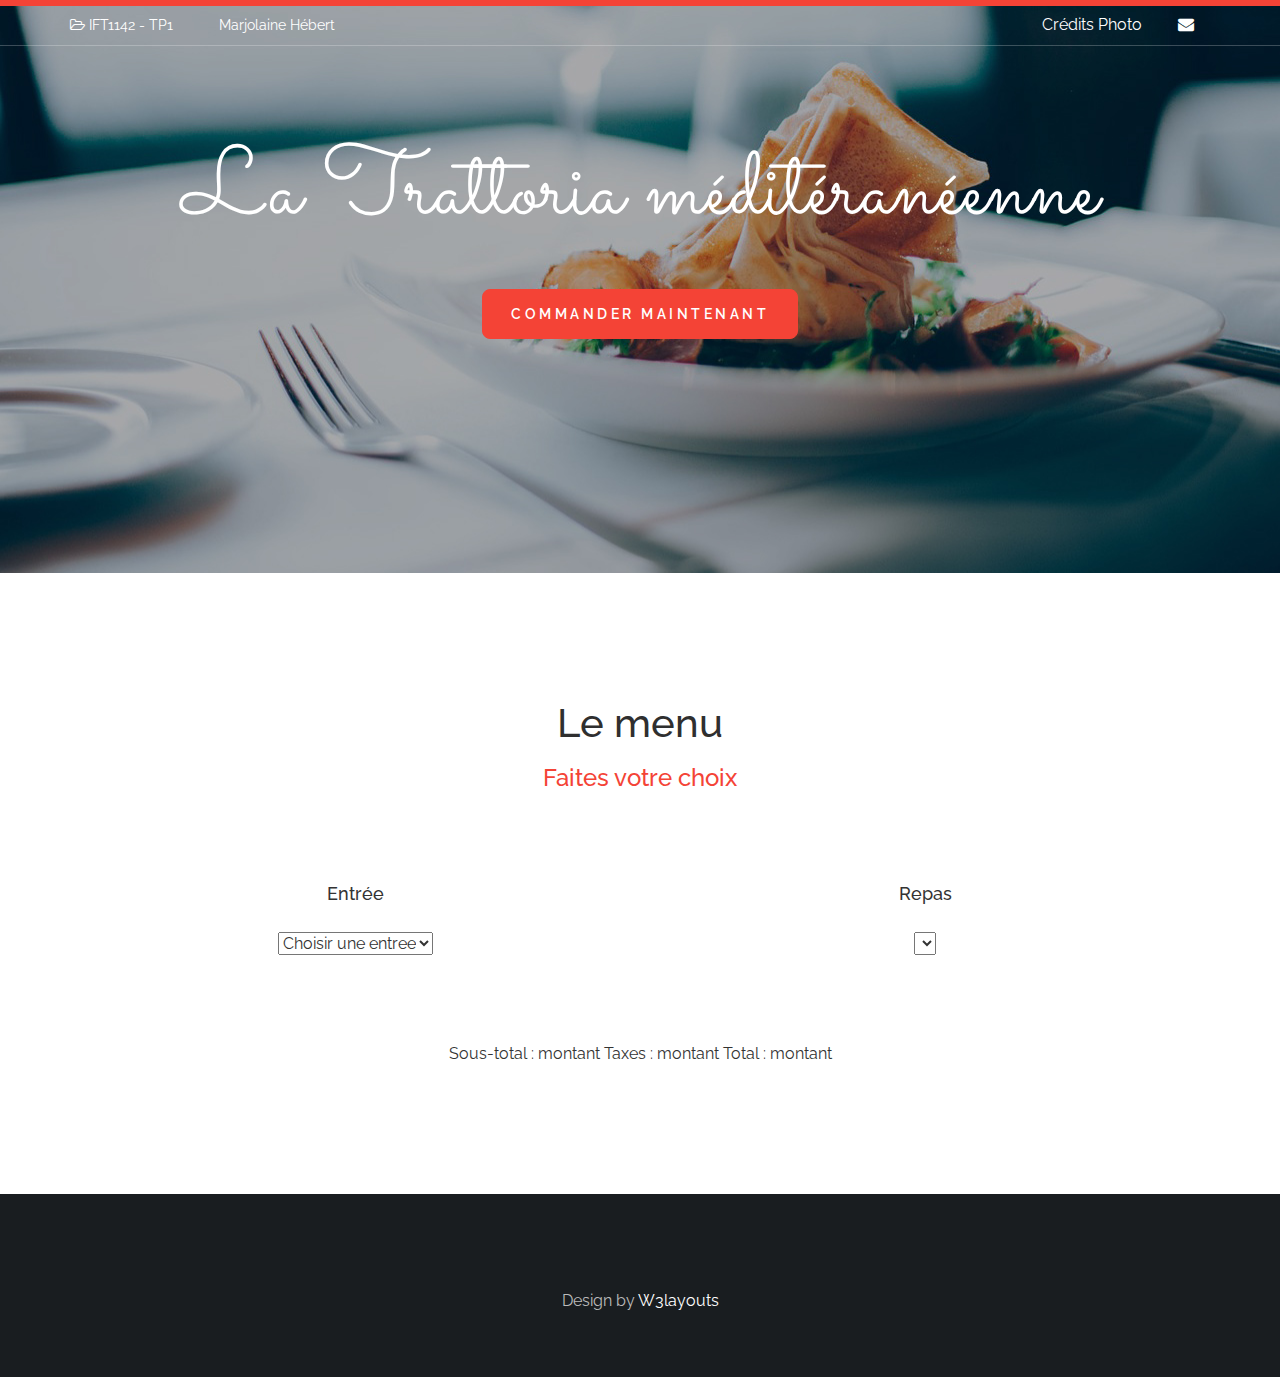
==== commit 82470e86: "fait marcher le sélecteur pour les entrées" ====
--- a/index.html
+++ b/index.html
@@ -20,6 +20,7 @@
 <!-- light-box -->
 <link rel="stylesheet" href="css/lightbox.css">
 <script src="js/SmoothScroll.min.js"></script>
+<script src="javascript/fonctions.js"></script>
 </head>
 
 <body onLoad="chargerSel();">
@@ -65,21 +66,23 @@
 			</div>
 			
 			<!-- conteneur les entrées -->
-			<div id="plat-entree" class="col-sm-6 pb-md text-center">
-				<img src="" id="imgEntree">
+			<div id="entree" class="col-sm-6 pb-md text-center">
+				<h4 class="pb-sm">Entrée</h4>
 				<select id="selEntree" onChange="choixEntree();"></select>
-				<h4>Entrées</h4>
-				<select></select>
-				<img src="images/escargots.jpg" class="img-responsive py-sm">
-				<p>prix</p>
+				<div  class="pt-md">
+					<img class="img-responsive" src="" id="imgEntree">
+				</div>
+				<p id="prixEntree"></p>
 			</div>
 
 			<!-- conteneur plats principaux -->
-			<div id="plat-entree" class="col-sm-6 pb-md text-center">
-				<h4>Repas</h4>
-				<select></select>
-				<img src="images/escargots.jpg" class="img-responsive py-sm">
-				<p>prix</p>
+			<div id="plat" class="col-sm-6 pb-md text-center">
+				<h4 class="pb-sm">Repas</h4>
+				<select id="selPlat" onChange="choixPlat();"></select>
+				<div  class="pt-md">
+					<img class="img-responsive" src="" id="imgPlat">
+				</div>
+				<p id="prixPlat"></p>
 			</div>
 
 			<!-- conteneur prix -->
--- a/css/style.css
+++ b/css/style.css
@@ -24,6 +24,7 @@
 body{
 	background:#FFFFFF;
 }
+p {margin-top:1.5em;}
 /* bootstrap fix */
 .btn{
     margin-top:3em;
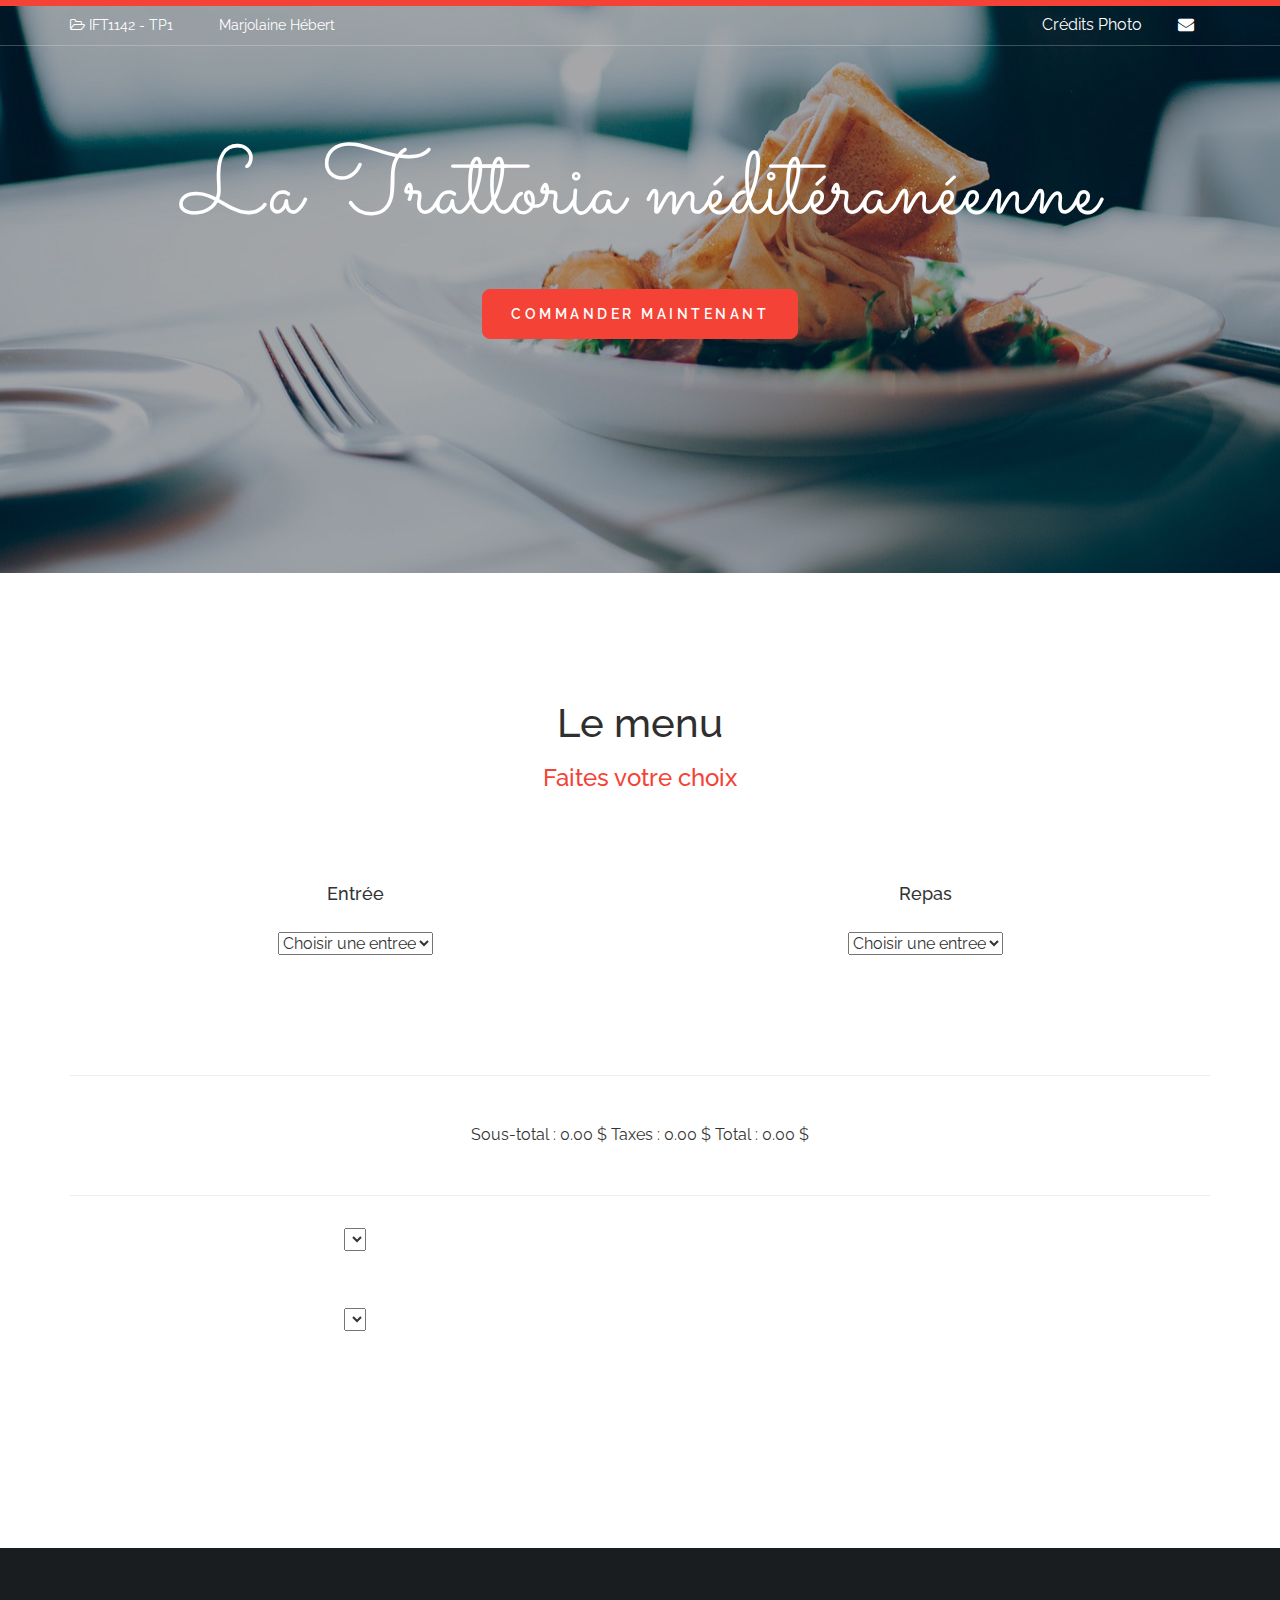
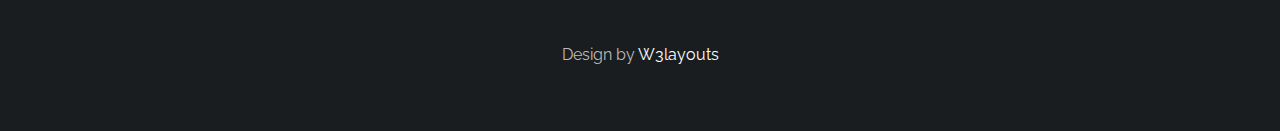
==== commit 9b1627b0: "finaliser fonction calcul" ====
--- a/index.html
+++ b/index.html
@@ -21,9 +21,10 @@
 <link rel="stylesheet" href="css/lightbox.css">
 <script src="js/SmoothScroll.min.js"></script>
 <script src="javascript/fonctions.js"></script>
+<script src="javascript/fonctions-test.js"></script>
 </head>
 
-<body onLoad="chargerSel();">
+<body onLoad="chargerSelEntree(); chargerSelRepas(); calculerPrix();">
 	<!-- banniere -->
 	<div class="banner bordure-rouge">
 		<!-- identification -->
@@ -78,18 +79,41 @@
 			<!-- conteneur plats principaux -->
 			<div id="plat" class="col-sm-6 pb-md text-center">
 				<h4 class="pb-sm">Repas</h4>
-				<select id="selPlat" onChange="choixPlat();"></select>
+				<select id="selRepas" onChange="choixRepas();"></select>
 				<div  class="pt-md">
-					<img class="img-responsive" src="" id="imgPlat">
+					<img class="img-responsive" src="" id="imgRepas">
 				</div>
-				<p id="prixPlat"></p>
+				<p id="prixRepas"></p>
 			</div>
 
-			<!-- conteneur prix -->
-			<div id="afficher-prix" class="col-xs-12 col-12 text-center">
-				Sous-total : montant
-				Taxes : montant
-				Total : montant
+			<!-- calculer le prix -->
+			<div id="afficher-prix" class="col-xs-12 col-12 text-center afficher-prix">
+				<div class="px-md inline">
+					Sous-total : <span id="prix-avant-taxes" class="bold">0 $</span>
+				</div>
+				<div class="px-md inline">
+					Taxes : <span id="les-taxes" class="bold">0 $</span>
+				</div>
+				<div class="px-md inline">
+					Total : <span id="prix-total" class="bold">0 $</span>
+				</div>
+			</div>
+
+
+
+			<!-- test -->
+			<div id="entree" class="col-sm-6 pb-md text-center">
+				<select id="selEntree" onChange="choixEntree();"></select>
+				<div  class="pt-md">
+					<img class="img-responsive" src="" id="imgEntree">
+				</div>
+				<p id="prixEntree"></p>
+
+				<select id="selRepas" onChange="choixEntree();"></select>
+				<div  class="pt-md">
+					<img class="img-responsive" src="" id="imgRepas">
+				</div>
+				<p id="prixRepas"></p>
 			</div>
 			
 		</div>
--- a/css/style.css
+++ b/css/style.css
@@ -25,6 +25,13 @@
 	background:#FFFFFF;
 }
 p {margin-top:1.5em;}
+.afficher-prix{
+  display: block;
+  margin:2em auto;
+  padding:1em 0;
+  border-top:1px solid #ecedee;
+  border-bottom:1px solid #ecedee;
+}
 /* bootstrap fix */
 .btn{
     margin-top:3em;
@@ -319,6 +326,7 @@
 .px-lg{padding-top:3em; padding-bottom:3em;}
 .px-xl{padding-top:4em; padding-bottom:4em;}
 
+.inline{display: inline-block;}
 
 /*--slider--*/
 #slider2,
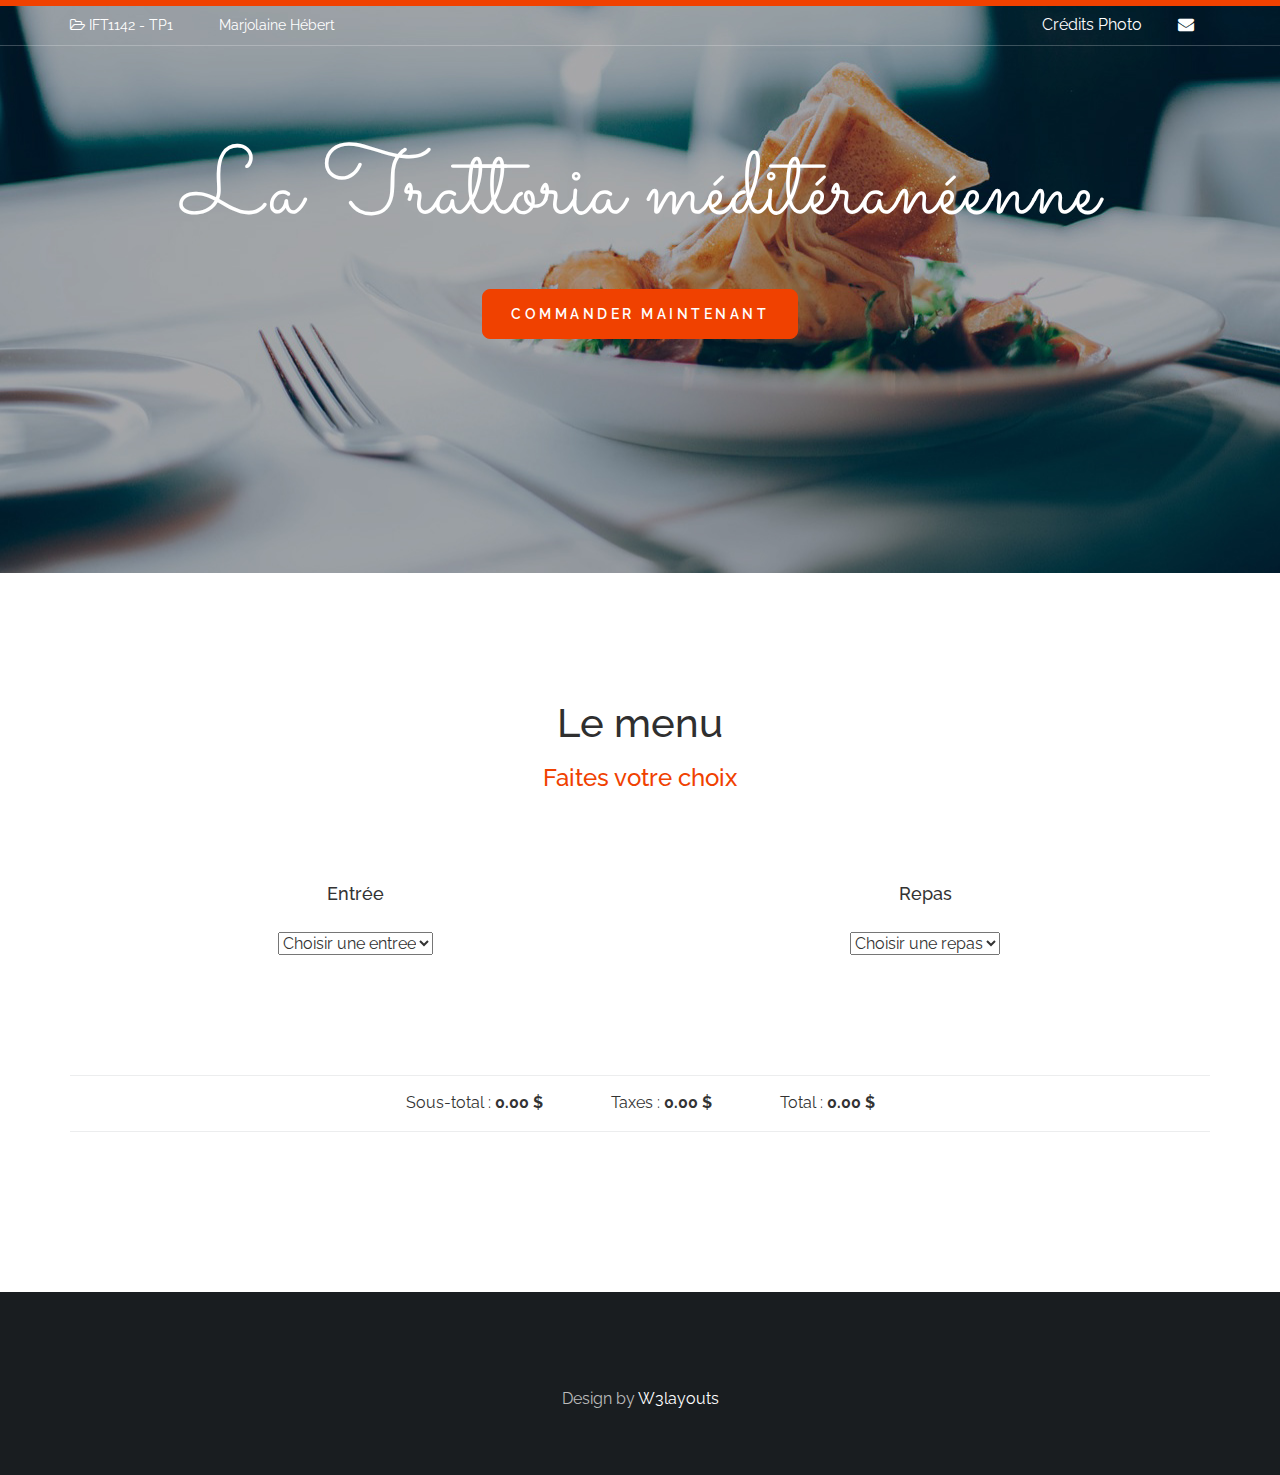
==== commit c3886146: "deleting tests" ====
--- a/index.html
+++ b/index.html
@@ -98,23 +98,6 @@
 					Total : <span id="prix-total" class="bold">0 $</span>
 				</div>
 			</div>
-
-
-
-			<!-- test -->
-			<div id="entree" class="col-sm-6 pb-md text-center">
-				<select id="selEntree" onChange="choixEntree();"></select>
-				<div  class="pt-md">
-					<img class="img-responsive" src="" id="imgEntree">
-				</div>
-				<p id="prixEntree"></p>
-
-				<select id="selRepas" onChange="choixEntree();"></select>
-				<div  class="pt-md">
-					<img class="img-responsive" src="" id="imgRepas">
-				</div>
-				<p id="prixRepas"></p>
-			</div>
 			
 		</div>
 	</div>
--- a/css/style.css
+++ b/css/style.css
@@ -25,6 +25,7 @@
 	background:#FFFFFF;
 }
 p {margin-top:1.5em;}
+.bold{font-weight: 700;}
 .afficher-prix{
   display: block;
   margin:2em auto;
@@ -44,8 +45,8 @@
 }
 .btn-primary {
     color: #fff;
-    background-color: #f44336;
-    border-color: #f44336;
+    background-color: #f04100;
+    border-color: #f04100;
   }
   .btn-primary:hover,
   .btn-primary:focus,
@@ -58,14 +59,14 @@
     border-color: #2f2f2f;
   }
 .blanc{color:white;}
-.rouge{color:#f44336;}
-.bordure-rouge{border-top:6px solid #F44336}
+.rouge{color:#f04100;}
+.bordure-rouge{border-top:6px solid #f04100}
 .text-center{text-align: center;}
 .align-center{margin-left:auto; margin-right:auto;}
 
 .w3layouts-banner-top{
     padding: .2em 0;
-    background: #F44336;
+    background: #f04100;
 }
 /*-- banner --*/
 .banner{
@@ -178,10 +179,10 @@
     font-weight: 700;
 }
 .top-nav ul li a:hover{
-    color: #F44336 !important;
+    color: #f04100 !important;
 }
 .top-nav ul li a.active{
-    color: #F44336 !important;
+    color: #f04100 !important;
 }
 ul.dropdown-menu {
     background: rgba(0, 0, 0, 0.24);
@@ -281,14 +282,14 @@
     font-size: 1em;
     padding: .5em 1em;
     display: inline-block;
-    border: solid 2px #f44336;
+    border: solid 2px #f04100;
     /*width: 15%;*/
     text-align: center;
     text-decoration: none;
     margin: 2em auto 0;
     font-weight: 700;
     letter-spacing: 1px;
-    background: #f44336;
+    background: #f04100;
 }
 .agileits-banner-info a:hover{
     border: solid 2px #FFFFFF;
@@ -321,10 +322,10 @@
 .py-lg{padding-top:3em; padding-bottom:3em;}
 .py-xl{padding-top:4em; padding-bottom:4em;}
 
-.px-sm{padding-top:1em; padding-bottom:1em;}
-.px-md{padding-top:2em; padding-bottom:2em;}
-.px-lg{padding-top:3em; padding-bottom:3em;}
-.px-xl{padding-top:4em; padding-bottom:4em;}
+.px-sm{padding-left:1em; padding-right:1em;}
+.px-md{padding-left:2em; padding-right:2em;}
+.px-lg{padding-left:3em; padding-right:3em;}
+.px-xl{padding-left:4em; padding-right:4em;}
 
 .inline{display: inline-block;}
 
@@ -501,8 +502,8 @@
     -ms-border-radius: 50%;
 }
 .callbacks_here a:after{
-    background: #f44336;
-    border: 2px solid #f44336;
+    background: #f04100;
+    border: 2px solid #f04100;
 }
 /*-- services --*/
 .services,.offer,.special,.w3-agile-footer,.w3l-about-top,.different,.team,.codes,.typography,.gallery,.contact{
@@ -527,7 +528,7 @@
     text-align: center;
 }
 i.fa.fa-anchor, i.fa.fa-comment, i.fa.fa-heartbeat,i.fa.fa-magnet,i.fa.fa-thumbs-up {
-    color: #F44336;
+    color: #f04100;
     font-size: 2em;
 }
 .services-icon{
@@ -550,7 +551,7 @@
   -moz-osx-font-smoothing: grayscale;
   position: relative;
   overflow: hidden;
-  background: #F44336;
+  background: #f04100;
   -webkit-transition-property: color;
   transition-property: color;
   -webkit-transition-duration: 0.3s;
@@ -625,7 +626,7 @@
 }
 .agileinfo-offer-grid h4 {
     color: #FFFFFF;
-    background: #F44336;
+    background: #f04100;
     width: 100px;
     height: 100px;
     margin: 0 auto;
@@ -677,7 +678,7 @@
     font-weight: 700;
 }
 .agile-special-grid-text p{
-    color: #f44336;
+    color: #f04100;
     font-size: 2em;
     margin: 1em 0 0 0;
     font-weight: 700;
@@ -864,12 +865,12 @@
     outline: none;
 }
 .footer-grid-info form input[type="submit"] {
-    border: solid 2px #F44336;
+    border: solid 2px #f04100;
     color: #ffffff;
     font-size: 1em;
     padding: .4em 2em;
     text-decoration: none;
-    background: #F44336;
+    background: #f04100;
 	transition:0.5s all;
 	-webkit-transition:0.5s all;
 	-moz-transition:0.5s all;
@@ -962,12 +963,12 @@
     text-align: center;
 }
 .w3agile-button a{
-    border: solid 2px #f44336;
+    border: solid 2px #f04100;
     color: #FFFFFF;
     font-size: 1em;
     padding: .5em 2em;
     text-decoration: none;
-    background: #f44336;
+    background: #f04100;
 }
 .w3agile-button a:hover{
     border: solid 2px #FFFFFF;
@@ -1050,7 +1051,7 @@
   background: #1a4a72;
 }
 .ih-item.circle.effect10 .info {
-    background: #F44336;
+    background: #f04100;
     opacity: 0;
     -webkit-transform: scale(0);
     -moz-transform: scale(0);
@@ -1158,7 +1159,7 @@
     cursor: pointer;
 } 
 .icon-box:hover {
-	background: #f44336;
+	background: #f04100;
     transition: 0.5s all;
     -webkit-transition: 0.5s all;
     -o-transition: 0.5s all;
@@ -1205,7 +1206,7 @@
 }
 h3.icon-subheading {
     font-size: 2em;
-    color: #f44336 !important;
+    color: #f04100 !important;
     margin: 30px 0 15px;
 }
 h3.agileits-icons-title {
@@ -1521,7 +1522,7 @@
     color: #fff;
     text-align: center;
     margin: 1.25em auto 0;
-    background: #F44336;
+    background: #f04100;
     width: 200px;
     height: 200px;
     border-radius: 50%;
@@ -1582,14 +1583,14 @@
   -webkit-appearance: none;
 }
 .contact-form input[type="submit"] {
-    border: solid 2px #F44336;
+    border: solid 2px #f04100;
     color: #ffffff;
     font-size: 1em;
     font-weight: 600;
     padding: .4em 2em;
     text-decoration: none;
     letter-spacing: 1px;
-    background: #F44336;
+    background: #f04100;
     margin: 1em 0 0 0;
     -webkit-appearance: none;
     transition: 0.5s all;
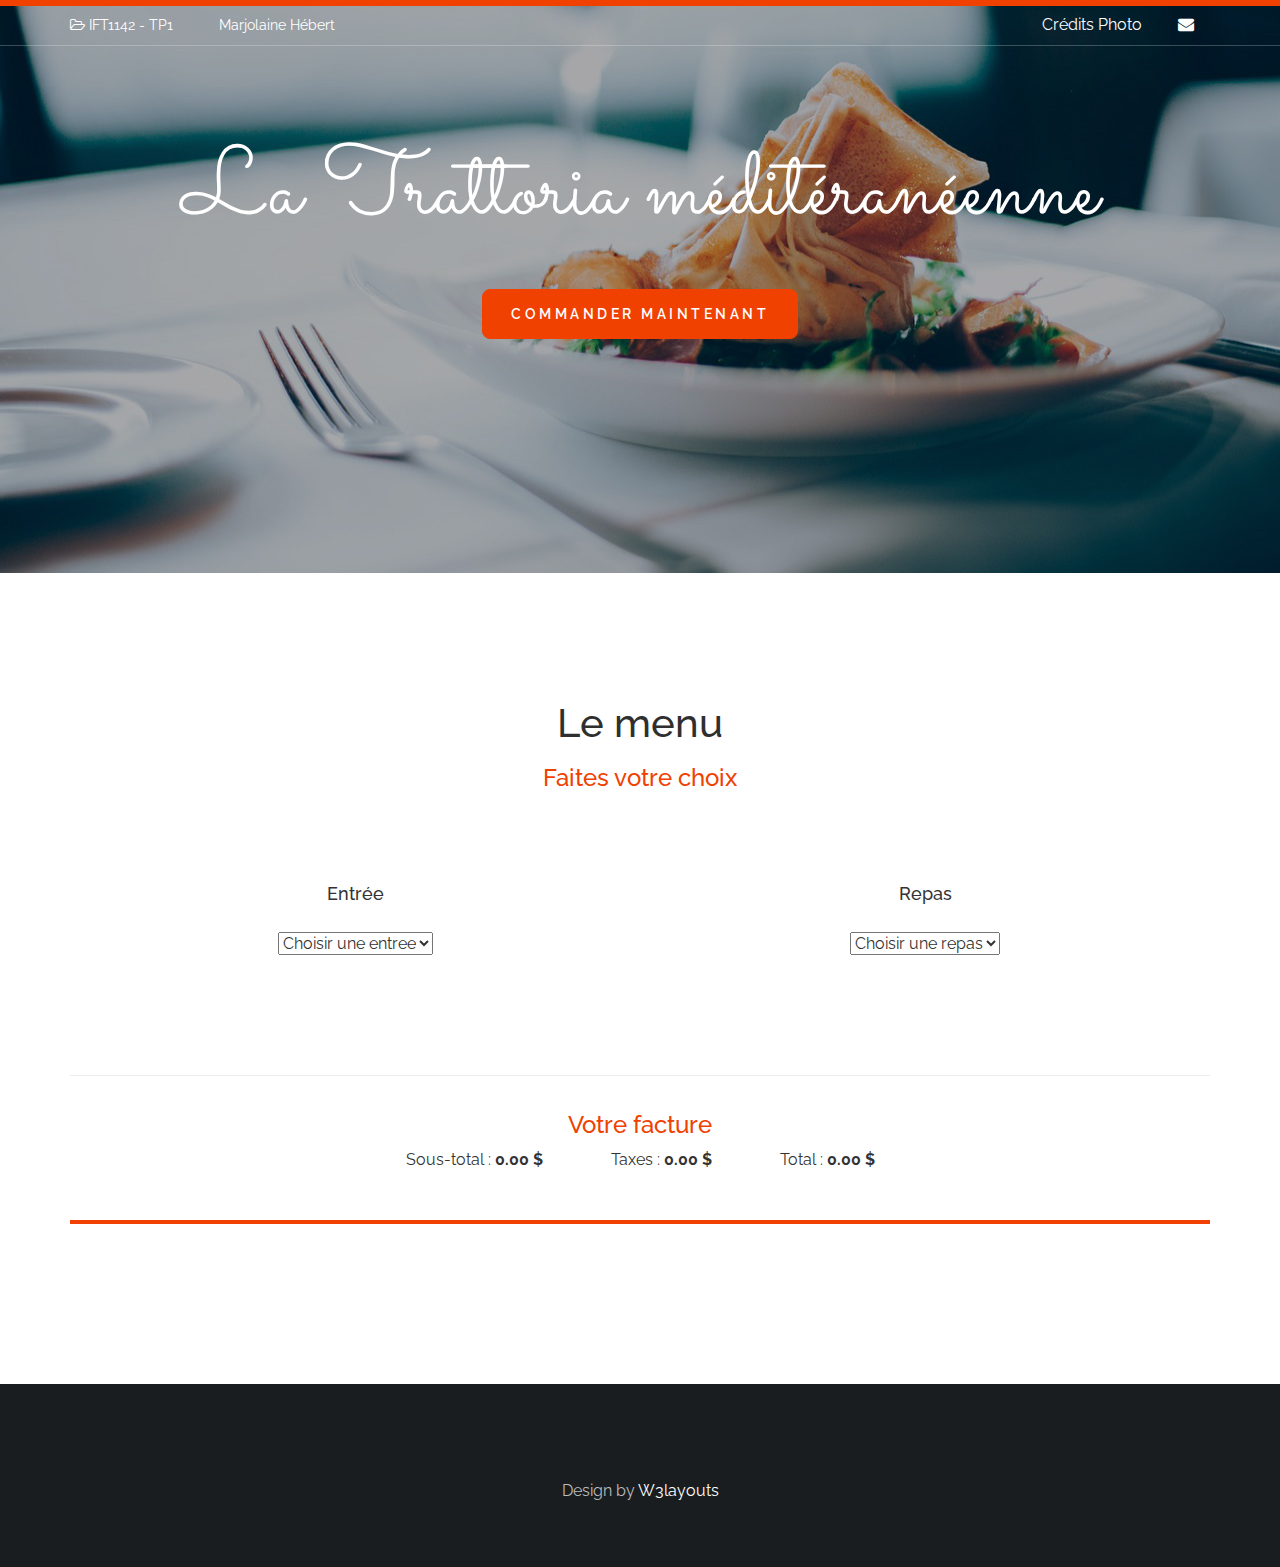
==== commit 6e6adab8: "certains styles en ajustements" ====
--- a/index.html
+++ b/index.html
@@ -5,16 +5,16 @@
 License URL: http://creativecommons.org/licenses/by/3.0/
 -->
 <!DOCTYPE html>
-<html lang="en">
+<html lang="fr">
 <head>
 	<title>IFT1142-TP1 - Marjolaine Hébert</title>
 <meta name="viewport" content="width=device-width, initial-scale=1">
 <meta http-equiv="Content-Type" content="text/html; charset=utf-8" />
 <meta name="keywords" content="TP1 effectué par Marjolaine Hébert dans le cours IFT1142" />
-<!-- bootstrap-css -->
+<!-- css -->
 <link href="css/bootstrap.css" rel="stylesheet" type="text/css" media="all" />
-<!-- css -->
 <link rel="stylesheet" href="css/style.css" type="text/css" media="all" />
+<link rel="stylesheet" href="css/select.css" type="text/css" media="all" />
 <!-- font-awesome icons -->
 <link href="css/font-awesome.css" rel="stylesheet"> 
 <!-- light-box -->
@@ -88,6 +88,7 @@
 
 			<!-- calculer le prix -->
 			<div id="afficher-prix" class="col-xs-12 col-12 text-center afficher-prix">
+                <h3 class="rouge text-center">Votre facture</h3>
 				<div class="px-md inline">
 					Sous-total : <span id="prix-avant-taxes" class="bold">0 $</span>
 				</div>
--- a/css/style.css
+++ b/css/style.css
@@ -29,9 +29,9 @@
 .afficher-prix{
   display: block;
   margin:2em auto;
-  padding:1em 0;
+  padding:1em 0 3em 0;;
   border-top:1px solid #ecedee;
-  border-bottom:1px solid #ecedee;
+  border-bottom:4px solid #f04100;
 }
 /* bootstrap fix */
 .btn{
@@ -54,9 +54,10 @@
   .btn-primary:active,
   .btn-primary.active,
   .open > .dropdown-toggle.btn-primary {
-    color: #fff;
-    background-color: #2f2f2f;
-    border-color: #2f2f2f;
+    color: #f04100;
+    background-color: white;
+    border-color: #f04100;
+    opacity: 0.8;
   }
 .blanc{color:white;}
 .rouge{color:#f04100;}
--- a/css/select.css
+++ b/css/select.css
@@ -0,0 +1,63 @@
+.select-css {
+    display: block;
+    color: white;
+    line-height: 1.3;
+    padding: .6em 1.4em .5em .8em;
+    width: 100%;
+    max-width: 50%; /* useful when width is set to anything other than 100% */
+    box-sizing: border-box;
+    margin: 0 auto;
+    border: 0;
+    box-shadow: 0 1px 0 1px rgba(0,0,0,.04);
+    border-radius: .5em;
+    -moz-appearance: none;
+    -webkit-appearance: none;
+    appearance: none;
+    background-color: #f04100;
+    background-image: url('data:image/svg+xml;charset=US-ASCII,%3Csvg%20xmlns%3D%22http%3A%2F%2Fwww.w3.org%2F2000%2Fsvg%22%20width%3D%22292.4%22%20height%3D%22292.4%22%3E%3Cpath%20fill%3D%22%23007CB2%22%20d%3D%22M287%2069.4a17.6%2017.6%200%200%200-13-5.4H18.4c-5%200-9.3%201.8-12.9%205.4A17.6%2017.6%200%200%200%200%2082.2c0%205%201.8%209.3%205.4%2012.9l128%20127.9c3.6%203.6%207.8%205.4%2012.8%205.4s9.2-1.8%2012.8-5.4L287%2095c3.5-3.5%205.4-7.8%205.4-12.8%200-5-1.9-9.2-5.5-12.8z%22%2F%3E%3C%2Fsvg%3E'),
+      linear-gradient(to bottom, #f04100 0%,#f03000 100%);
+    background-repeat: no-repeat, repeat;
+    /* arrow icon position (1em from the right, 50% vertical) , then gradient position*/
+    background-position: right .7em top 50%, 0 0;
+    /* icon size, then gradient */
+    background-size: .65em auto, 100%;
+}
+/* Hide arrow icon in IE browsers */
+.select-css::-ms-expand {
+    display: none;
+}
+/* Hover style */
+.select-css:hover {
+    border-color: #fff;
+}
+/* Focus style */
+.select-css:focus {
+    border-color: #fff;
+    /* It'd be nice to use -webkit-focus-ring-color here but it doesn't work on box-shadow */
+    box-shadow: 0 0 1px 3px rgba(59, 153, 252, .7);
+    box-shadow: 0 0 0 3px -moz-mac-focusring;
+    color: white; 
+    outline: none;
+}
+
+/* Set options to normal weight */
+.select-css option {
+    font-weight:normal;
+}
+
+/* Support for rtl text, explicit support for Arabic and Hebrew */
+*[dir="rtl"] .select-css, :root:lang(ar) .select-css, :root:lang(iw) .select-css {
+    background-position: left .7em top 50%, 0 0;
+    padding: .6em .8em .5em 1.4em;
+}
+
+/* Disabled styles */
+.select-css:disabled, .select-css[aria-disabled=true] {
+    color: graytext;
+    background-image: url('data:image/svg+xml;charset=US-ASCII,%3Csvg%20xmlns%3D%22http%3A%2F%2Fwww.w3.org%2F2000%2Fsvg%22%20width%3D%22292.4%22%20height%3D%22292.4%22%3E%3Cpath%20fill%3D%22graytext%22%20d%3D%22M287%2069.4a17.6%2017.6%200%200%200-13-5.4H18.4c-5%200-9.3%201.8-12.9%205.4A17.6%2017.6%200%200%200%200%2082.2c0%205%201.8%209.3%205.4%2012.9l128%20127.9c3.6%203.6%207.8%205.4%2012.8%205.4s9.2-1.8%2012.8-5.4L287%2095c3.5-3.5%205.4-7.8%205.4-12.8%200-5-1.9-9.2-5.5-12.8z%22%2F%3E%3C%2Fsvg%3E'),
+      linear-gradient(to bottom, #ffffff 0%,#e5e5e5 100%);
+}
+
+.select-css:disabled:hover, .select-css[aria-disabled=true] {
+    border-color: #aaa;
+}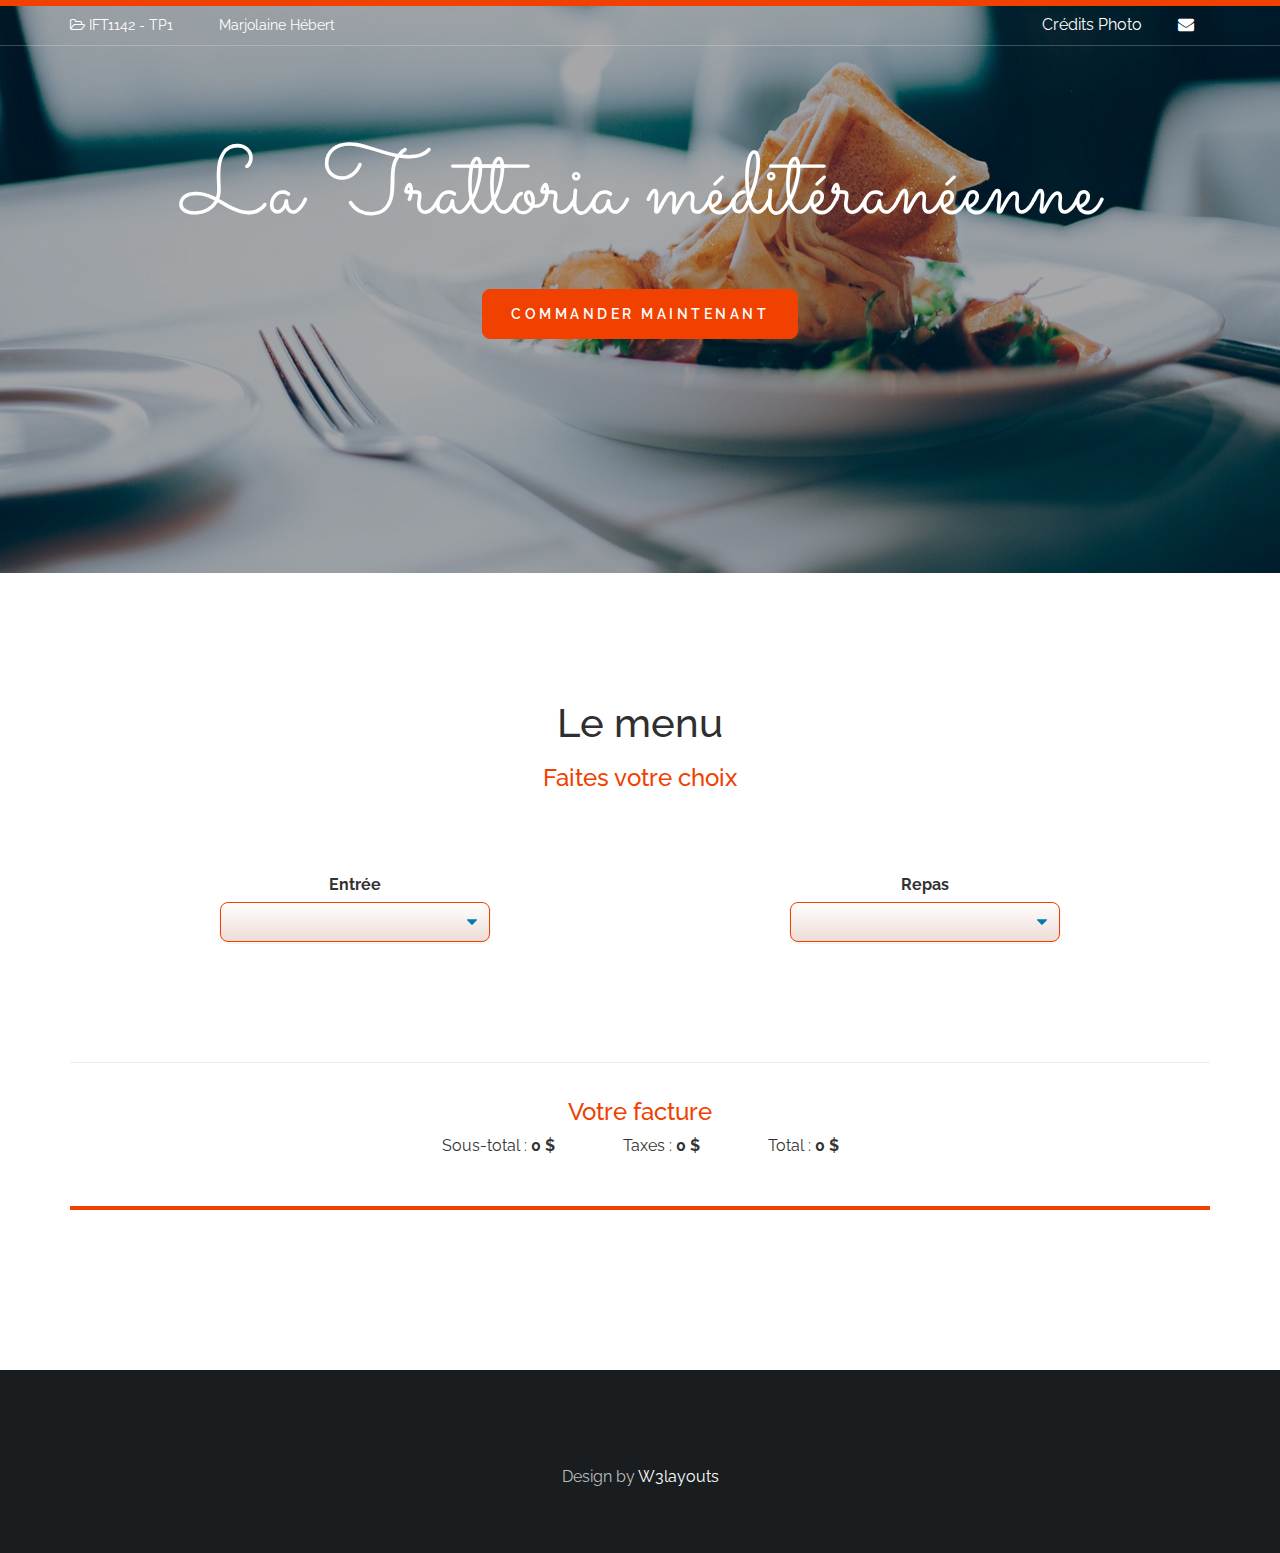
==== commit 0fcc49d0: "décider des styles" ====
--- a/index.html
+++ b/index.html
@@ -20,11 +20,10 @@
 <!-- light-box -->
 <link rel="stylesheet" href="css/lightbox.css">
 <script src="js/SmoothScroll.min.js"></script>
-<script src="javascript/fonctions.js"></script>
-<script src="javascript/fonctions-test.js"></script>
+<script src="javascript/fonctions2.js"></script>
 </head>
 
-<body onLoad="chargerSelEntree(); chargerSelRepas(); calculerPrix();">
+<body onLoad="remplirSelEntree(); remplirSelRepas();  calculerPrix();">
 	<!-- banniere -->
 	<div class="banner bordure-rouge">
 		<!-- identification -->
@@ -68,19 +67,19 @@
 			
 			<!-- conteneur les entrées -->
 			<div id="entree" class="col-sm-6 pb-md text-center">
-				<h4 class="pb-sm">Entrée</h4>
-				<select id="selEntree" onChange="choixEntree();"></select>
-				<div  class="pt-md">
+                <label>Entr&eacute;e </label>
+                <select class="select-css" id="selEntree" onchange="infoEntreeChoisi(this);"></select>
+                <div  class="pt-md">
 					<img class="img-responsive" src="" id="imgEntree">
 				</div>
 				<p id="prixEntree"></p>
 			</div>
 
 			<!-- conteneur plats principaux -->
-			<div id="plat" class="col-sm-6 pb-md text-center">
-				<h4 class="pb-sm">Repas</h4>
-				<select id="selRepas" onChange="choixRepas();"></select>
-				<div  class="pt-md">
+			<div id="repas" class="col-sm-6 pb-md text-center">
+                <label>Repas </label>
+                <select class="select-css" id="selRepas" onchange="infoRepasChoisi(this);"></select>
+                <div  class="pt-md">
 					<img class="img-responsive" src="" id="imgRepas">
 				</div>
 				<p id="prixRepas"></p>
--- a/css/select.css
+++ b/css/select.css
@@ -1,21 +1,21 @@
 .select-css {
     display: block;
-    color: white;
+    color: #f04100;
     line-height: 1.3;
     padding: .6em 1.4em .5em .8em;
     width: 100%;
     max-width: 50%; /* useful when width is set to anything other than 100% */
     box-sizing: border-box;
     margin: 0 auto;
-    border: 0;
+    border: 1px solid #f04100;
     box-shadow: 0 1px 0 1px rgba(0,0,0,.04);
     border-radius: .5em;
     -moz-appearance: none;
     -webkit-appearance: none;
     appearance: none;
-    background-color: #f04100;
+    background-color: white;
     background-image: url('data:image/svg+xml;charset=US-ASCII,%3Csvg%20xmlns%3D%22http%3A%2F%2Fwww.w3.org%2F2000%2Fsvg%22%20width%3D%22292.4%22%20height%3D%22292.4%22%3E%3Cpath%20fill%3D%22%23007CB2%22%20d%3D%22M287%2069.4a17.6%2017.6%200%200%200-13-5.4H18.4c-5%200-9.3%201.8-12.9%205.4A17.6%2017.6%200%200%200%200%2082.2c0%205%201.8%209.3%205.4%2012.9l128%20127.9c3.6%203.6%207.8%205.4%2012.8%205.4s9.2-1.8%2012.8-5.4L287%2095c3.5-3.5%205.4-7.8%205.4-12.8%200-5-1.9-9.2-5.5-12.8z%22%2F%3E%3C%2Fsvg%3E'),
-      linear-gradient(to bottom, #f04100 0%,#f03000 100%);
+      linear-gradient(to bottom, white 0%,#eedcd7 100%);
     background-repeat: no-repeat, repeat;
     /* arrow icon position (1em from the right, 50% vertical) , then gradient position*/
     background-position: right .7em top 50%, 0 0;
@@ -28,15 +28,15 @@
 }
 /* Hover style */
 .select-css:hover {
-    border-color: #fff;
+    border-color: #f04100;
 }
 /* Focus style */
 .select-css:focus {
-    border-color: #fff;
+    border-color: #f04100;
     /* It'd be nice to use -webkit-focus-ring-color here but it doesn't work on box-shadow */
     box-shadow: 0 0 1px 3px rgba(59, 153, 252, .7);
     box-shadow: 0 0 0 3px -moz-mac-focusring;
-    color: white; 
+    color: #f04100; 
     outline: none;
 }
 
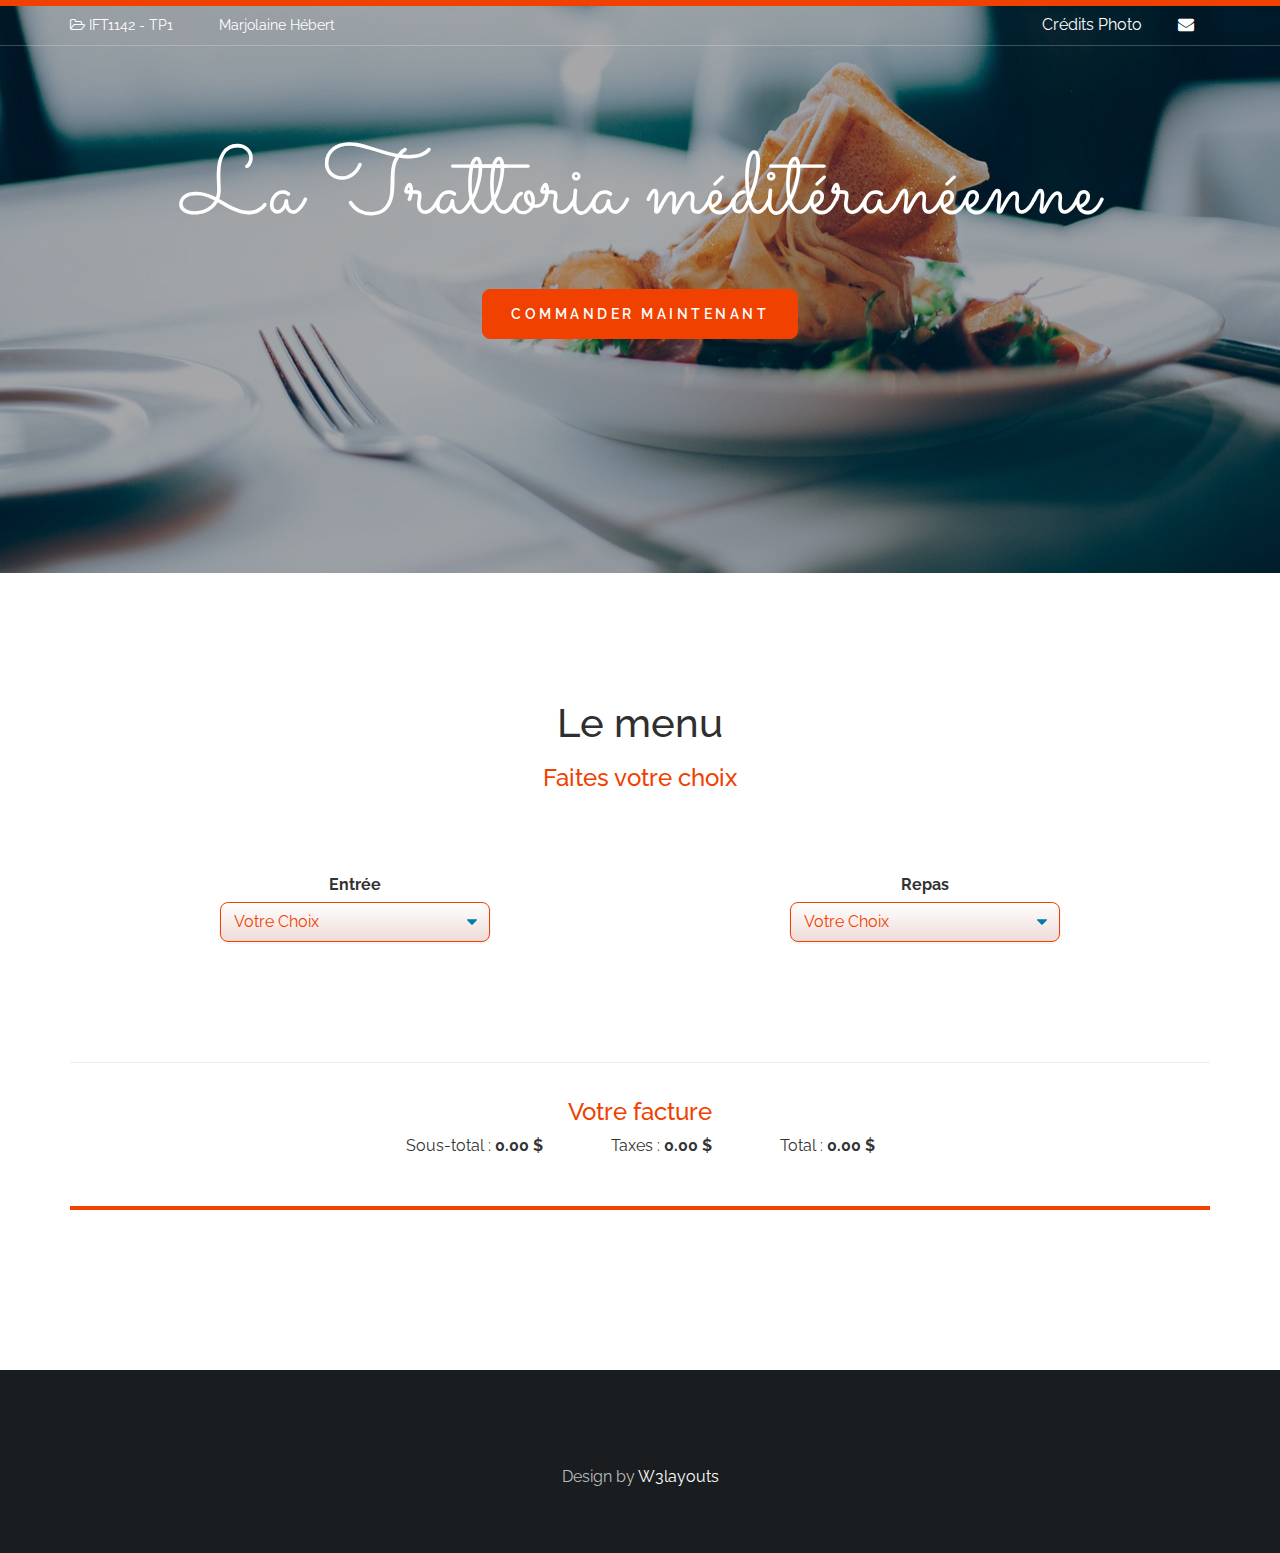
==== commit b765ead4: "finir" ====
--- a/index.html
+++ b/index.html
@@ -20,7 +20,7 @@
 <!-- light-box -->
 <link rel="stylesheet" href="css/lightbox.css">
 <script src="js/SmoothScroll.min.js"></script>
-<script src="javascript/fonctions2.js"></script>
+<script src="javascript/fonctions.js"></script>
 </head>
 
 <body onLoad="remplirSelEntree(); remplirSelRepas();  calculerPrix();">
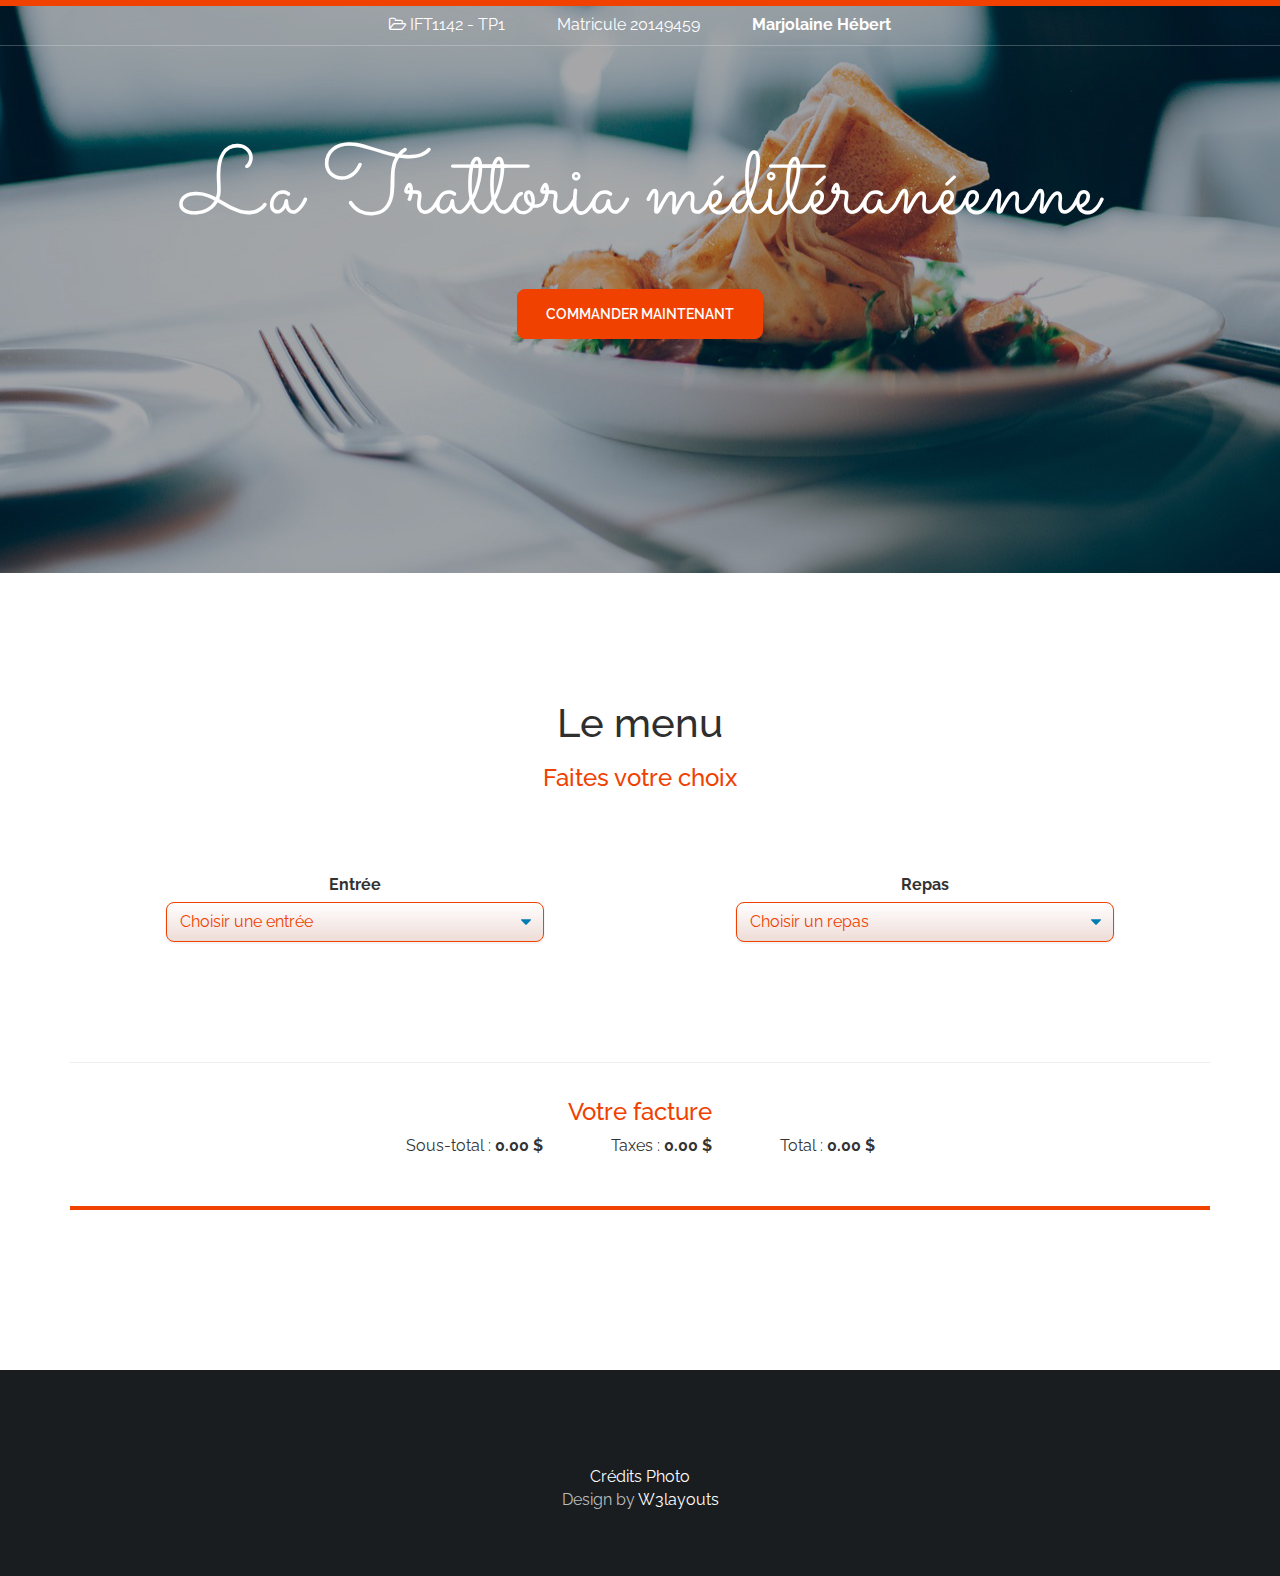
==== commit d7d319ee: "finaliser les styles" ====
--- a/index.html
+++ b/index.html
@@ -7,7 +7,7 @@
 <!DOCTYPE html>
 <html lang="fr">
 <head>
-	<title>IFT1142-TP1 - Marjolaine Hébert</title>
+	<title>IFT1142-TP1 - Marjolaine Hébert - 20149459</title>
 <meta name="viewport" content="width=device-width, initial-scale=1">
 <meta http-equiv="Content-Type" content="text/html; charset=utf-8" />
 <meta name="keywords" content="TP1 effectué par Marjolaine Hébert dans le cours IFT1142" />
@@ -32,13 +32,8 @@
 				<div class="top-banner-left">
 					<ul>
 						<li><i class="fa fa-folder-open-o" aria-hidden="true"></i> IFT1142 - TP1</li>
+						<li>Matricule 20149459</li>
 						<li>Marjolaine Hébert</li>
-					</ul>
-				</div>
-				<div class="top-banner-right">
-					<ul>
-						<li><a href="credits.html">Crédits Photo</li>
-						<li><a class="facebook" href="mailto:marjolaine.hebert@umontreal.ca"><i class="fa fa-envelope" aria-hidden="true"></i></a></li>
 					</ul>
 				</div>
 			</div>
@@ -68,7 +63,7 @@
 			<!-- conteneur les entrées -->
 			<div id="entree" class="col-sm-6 pb-md text-center">
                 <label>Entr&eacute;e </label>
-                <select class="select-css" id="selEntree" onchange="infoEntreeChoisi(this);"></select>
+                <select class="select-css" name="selEntree" id="selEntree" onchange="infoEntreeChoisi(this);"></select>
                 <div  class="pt-md">
 					<img class="img-responsive" src="" id="imgEntree">
 				</div>
@@ -78,7 +73,7 @@
 			<!-- conteneur plats principaux -->
 			<div id="repas" class="col-sm-6 pb-md text-center">
                 <label>Repas </label>
-                <select class="select-css" id="selRepas" onchange="infoRepasChoisi(this);"></select>
+                <select class="select-css" name="selRepas" id="selRepas" onchange="infoRepasChoisi(this);"></select>
                 <div  class="pt-md">
 					<img class="img-responsive" src="" id="imgRepas">
 				</div>
@@ -107,6 +102,7 @@
 	<div class="w3-agile-footer">
 		<div class="container">
 			<div class="agileits-w3layouts-copyright">
+				<p><a href="credits.html">Crédits Photo</a></p>
 				<p>Design by <a href="http://w3layouts.com/"> W3layouts</a> </p>
 			</div>
 		</div>
--- a/css/style.css
+++ b/css/style.css
@@ -39,7 +39,6 @@
     margin-bottom:3em; 
     text-transform:uppercase;
     font-weight:600;
-    letter-spacing: 0.25em;
     padding:1em 2em;
     border-radius: 8px;
 }
@@ -76,8 +75,7 @@
     padding: 0em 0 12em;
 }
 .top-banner-left{
-	float:left;
-	width:40%;
+	width:100%;text-align: center;
 }
 .top-banner-left ul{
 	padding:0;
@@ -86,16 +84,16 @@
 .top-banner-left ul li{
 	display:inline-block;
 	color:#fff;
-	font-size:.875em;
 }
 .top-banner-left ul li a{
     color: #fff;
     font-size: 1em;
 	text-decoration:none;
 }
-.top-banner-left ul li:nth-child(2) {
+.top-banner-left ul li:nth-child(2), .top-banner-left ul li:nth-child(3) {
     margin-left: 3em;
 }
+.top-banner-left ul li:last-child{font-weight:bold;}
 .top-banner {
     padding: .5em 0;
     border-bottom: solid 1px rgba(255, 255, 255, 0.23);
@@ -139,10 +137,12 @@
     text-align: center;
     margin-left:auto; margin-right:auto;
     float:none;
+    width: 100%;
 }
 .grand-titre h1 a{
     font-size:6rem !important;
 }
+
 /*-- top-nav --*/
 .top-nav {
     margin: 2em 0 0 0;
@@ -1404,12 +1404,17 @@
     margin: 0 0 10px;
 }
 @media (max-width:768px){
-.grid_5 {
-	padding: 0 0 1em;
-}
-.grid_3 {
-	margin-bottom: 0em;
-}
+  .grid_5 {
+    padding: 0 0 1em;
+  }
+  .grid_3 {
+    margin-bottom: 0em;
+  }
+  .grand-titre h1 a{
+    font-size:4rem !important;
+  }
+  .top-banner-left{display:block; width:100% !important;}
+  .top-banner-right{display:block; width:100% !important; padding-top:10px;}
 }
 @media (max-width:640px){
 	h1, .h1, h2, .h2, h3, .h3 {
@@ -1441,6 +1446,9 @@
 }
 }
 @media (max-width:480px){
+  .grand-titre h1 a{
+    font-size:3rem !important;
+} 
 	.table h1 {
 		font-size: 26px;
 	}
@@ -1511,24 +1519,27 @@
     height: 0%;
     top: 0;
     left: 0;
-	transition:.5s all;
-	opacity: 0;
+	  transition:.5s all;
+    opacity: 0;
+    display: flex;
+    justify-content: center;
+    vertical-align: middle;
+    align-items: center;display: flex;
+    justify-content: center;
+    vertical-align: middle;
+    align-items: center;
 }
 .w3-agileits-gallery-grids a:hover .agile-b-wrapper{
 	height: 100%;
 	opacity: 1;
 }
 .agile-b-wrapper h5 {
-    font-size: 1em;
+    font-size: 0.8em;
     color: #fff;
     text-align: center;
-    margin: 1.25em auto 0;
     background: #f04100;
-    width: 200px;
-    height: 200px;
-    border-radius: 50%;
-    line-height: 1.2em;
-    padding:4.25em 1em;
+    width: 80%;
+    padding:1em;
 }
 .agile-b-wrapper h5 span{
 	font-weight:100;
@@ -1643,11 +1654,6 @@
 	}
 }
 @media(max-width:1024px){
-	.agile-b-wrapper h5 {
-		margin: 2.5em auto 0;
-	}
-}
-@media(max-width:1024px){
 	.agileits-banner-info {
 		width: 84%;
 	}
@@ -1703,17 +1709,20 @@
 	.w3-agileits-gallery-grids.agileits-gallery-grids {
 	    margin: 1em 0 0 0;
 	}
-	.agile-b-wrapper h5 {
-		margin: 4.5em auto 0;
-	}
 	.address-text:nth-child(2) {
 		margin: 2em 0;
 	}
 }
 @media(max-width:768px){
 	.contact-form input[type="text"] {
-		width: 32.3%;
-	}
+    width: 32.3%;
+  }
+  .top-banner-left ul li, .top-banner-left ul li:nth-child(2), .top-banner-left ul li:nth-child(3) {
+    margin-left:auto !important; 
+    margin-right:auto !important;
+  }
+  .top-banner-left ul li{display:block; text-align: center;;}
+
 }
 @media(max-width:736px){
 	.navbar-default .navbar-toggle {
@@ -1780,10 +1789,6 @@
 	.agileits-banner-info h3 {
 		font-size: 3em;
 	}
-	.top-banner-left ul li:nth-child(2) {
-		margin-left: 2em;
-	}
-}
 @media(max-width:600px){
 	.top-banner-left {
 		float: left;
@@ -1801,9 +1806,6 @@
 	.callbacks_tabs {
 		left: 45%;
 	}
-	.agile-b-wrapper h5 {
-		margin: 3.5em auto 0;
-	}
 }
 @media(max-width:568px){
 	.top-banner-left {
@@ -1820,9 +1822,6 @@
 	.top-nav {
 		width: 52%;
 	}
-	.top-banner-left ul li:nth-child(2) {
-		margin-left: 1em;
-	}
 	.top-banner-left {
 		width: 50%;
 	}
@@ -1864,9 +1863,6 @@
 	}
 	.footer-grid:nth-child(1), .footer-grid:nth-child(2),.footer-grid:nth-child(3) {
 		margin-bottom: 2em;
-	}
-	.agile-b-wrapper h5 {
-		margin: 2.2em auto 0;
 	}
 	.contact-form input[type="text"] {
 		width: 100%;
@@ -1902,10 +1898,8 @@
     }
    
 	.agile-b-wrapper h5 {
-	    margin: 2em auto 0;
-		width: 75px;
-		height: 75px;
-		line-height: 2.4em;
+		width: 150px;
+		height: auto;
 	}
 	.w3agile-different-info p {
 		margin: 2em auto 0;
@@ -1967,9 +1961,6 @@
 	}
 	h3.agileits-icons-title {
 		font-size: 1.5em;
-	}
-	.agile-b-wrapper h5 {
-		margin: 1.6em auto 0;
 	}
 	.contact-form input[type="text"],.contact-form textarea {
 		padding: .5em;
@@ -1996,9 +1987,6 @@
 	.top-banner-right ul li {
 		margin: 0 .5em;
 	}
-	.top-banner-left ul li:nth-child(2) {
-		margin-left: 5em;
-	}
 	.logo h1 a {
 		font-size: .7em;
 	}
@@ -2034,9 +2022,6 @@
 		padding: 0em 0 2em !important;
 		background: url(../images/1.jpg) no-repeat -679px 0px !important;
 	}
-	.agile-b-wrapper h5 {
-		margin: 1.2em auto 0;
-	}
 	.w3l-map iframe {
 		min-height: 200px;
 	}
@@ -2044,4 +2029,4 @@
 		left: 40%;
 	}
 }
-/*-- //responsive --*/+/*-- //responsive --*/}--- a/css/select.css
+++ b/css/select.css
@@ -4,7 +4,7 @@
     line-height: 1.3;
     padding: .6em 1.4em .5em .8em;
     width: 100%;
-    max-width: 50%; /* useful when width is set to anything other than 100% */
+    max-width: 70%; /* useful when width is set to anything other than 100% */
     box-sizing: border-box;
     margin: 0 auto;
     border: 1px solid #f04100;
